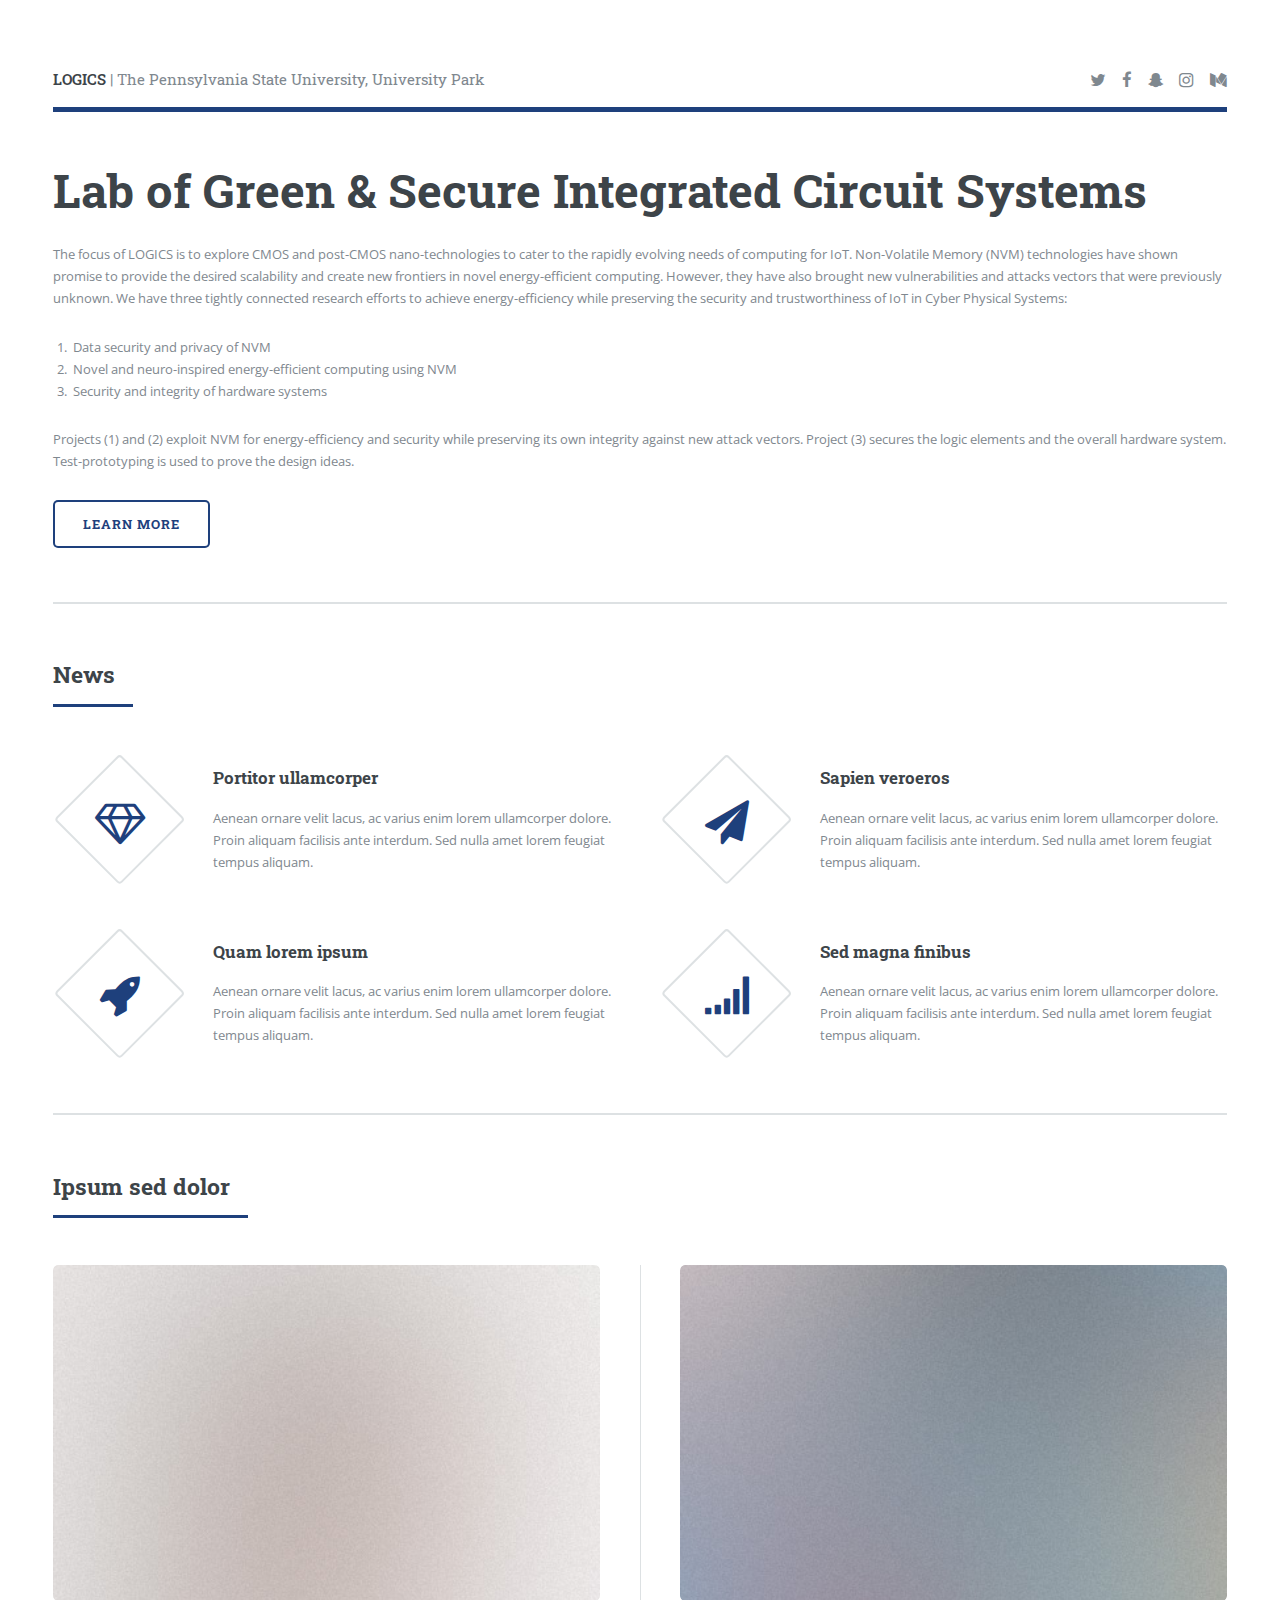
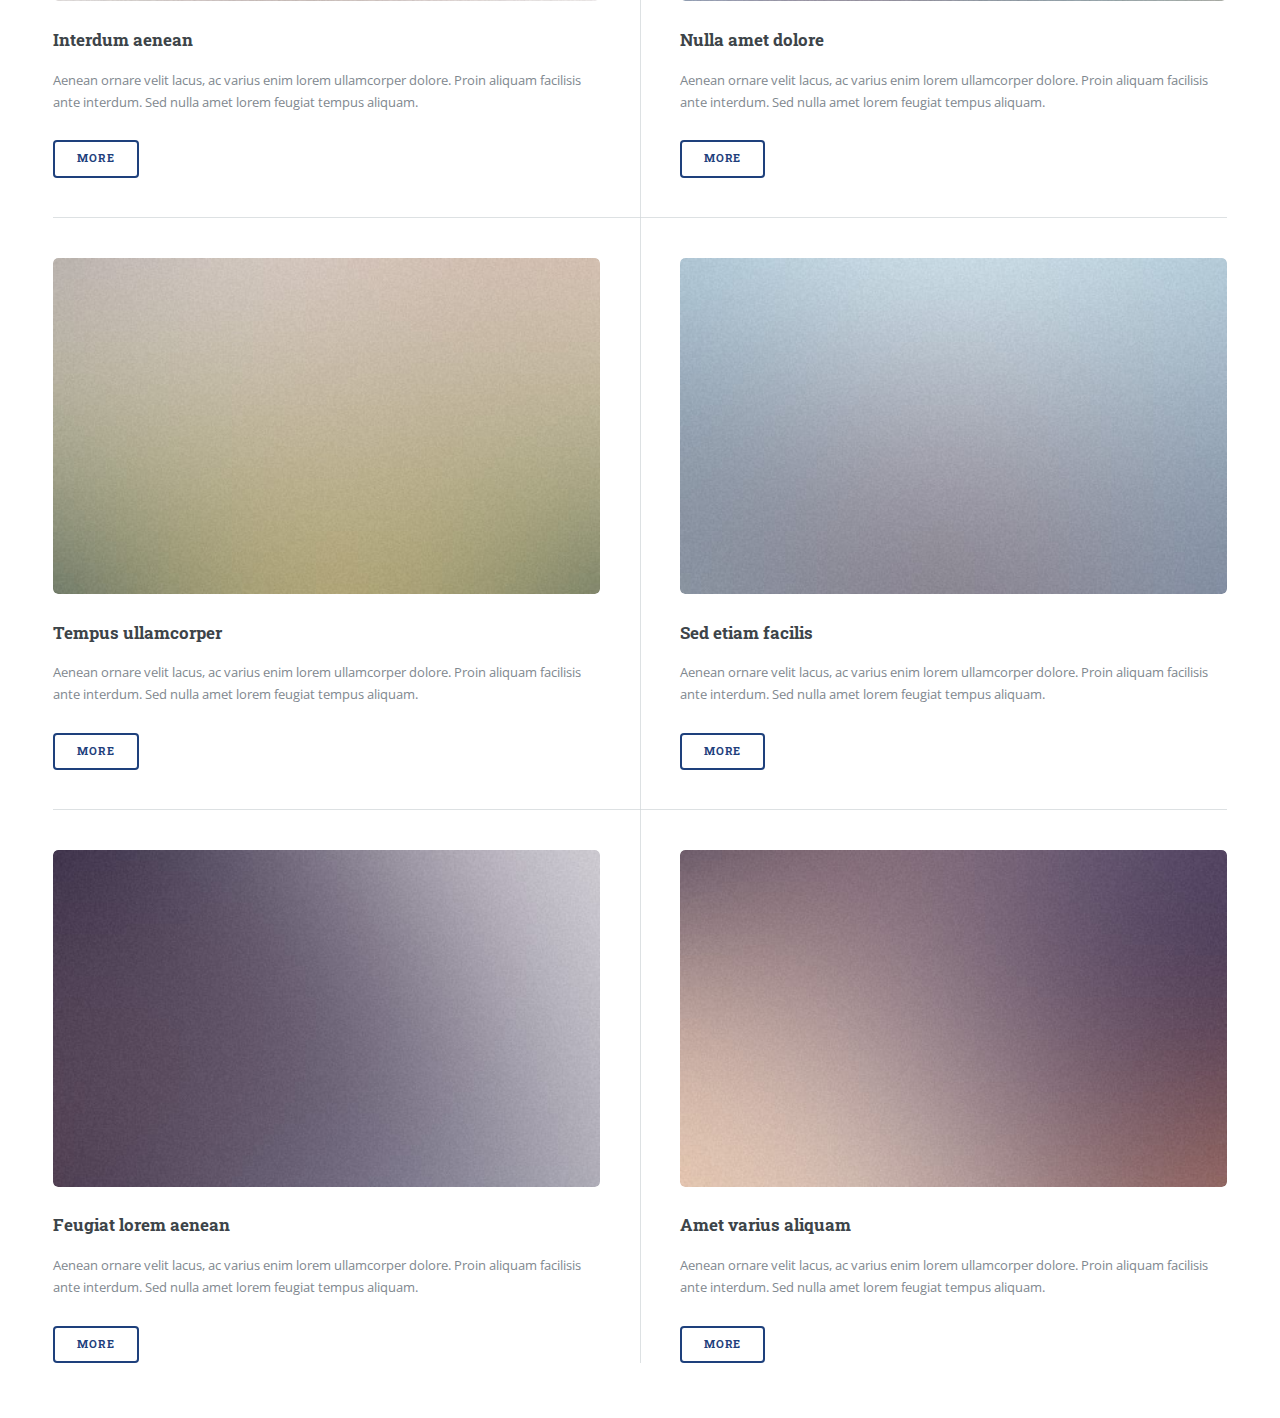
==== gallery.html @ 42d7b4f8 "[Refactor] Migrated sidebar to separate file." ====
<!DOCTYPE HTML>
<!--
	Editorial by HTML5 UP
	html5up.net | @ajlkn
	Free for personal and commercial use under the CCA 3.0 license (html5up.net/license)
-->
<html>

<head>
	<title>LOGICS | Penn State</title>
	<meta charset="utf-8" />
	<meta name="viewport" content="width=device-width, initial-scale=1, user-scalable=no" />
	<!--[if lte IE 8]><script src="assets/js/ie/html5shiv.js"></script><![endif]-->
	<link rel="stylesheet" href="assets/css/main.css" />
	<!--[if lte IE 9]><link rel="stylesheet" href="assets/css/ie9.css" /><![endif]-->
	<!--[if lte IE 8]><link rel="stylesheet" href="assets/css/ie8.css" /><![endif]-->
</head>

<body>

	<!-- Wrapper -->
	<div id="wrapper">

		<!-- Main -->
		<div id="main">
			<div class="inner">

				<!-- Header -->
				<header id="header">
					<a href="index.html" class="logo">
						<strong>LOGICS</strong> | The Pennsylvania State University, University Park</a>
					<ul class="icons">
						<li>
							<a href="#" class="icon fa-twitter">
								<span class="label">Twitter</span>
							</a>
						</li>
						<li>
							<a href="#" class="icon fa-facebook">
								<span class="label">Facebook</span>
							</a>
						</li>
						<li>
							<a href="#" class="icon fa-snapchat-ghost">
								<span class="label">Snapchat</span>
							</a>
						</li>
						<li>
							<a href="#" class="icon fa-instagram">
								<span class="label">Instagram</span>
							</a>
						</li>
						<li>
							<a href="#" class="icon fa-medium">
								<span class="label">Medium</span>
							</a>
						</li>
					</ul>
				</header>

				<!-- Banner -->
				<section id="banner">
					<div class="content">
						<header>
							<h1>Lab of Green &amp; Secure Integrated Circuit Systems</h1>
						</header>
						<p>The focus of LOGICS is to explore CMOS and post-CMOS nano-technologies to cater to the rapidly evolving needs of computing
							for IoT. Non-Volatile Memory (NVM) technologies have shown promise to provide the desired scalability and create new
							frontiers in novel energy-efficient computing. However, they have also brought new vulnerabilities and attacks vectors
							that were previously unknown. We have three tightly connected research efforts to achieve energy-efficiency while
							preserving the security and trustworthiness of IoT in Cyber Physical Systems:
							<ol>
								<li>Data security and privacy of NVM</li>
								<li>Novel and neuro-inspired energy-efficient computing using NVM</li>
								<li>Security and integrity of hardware systems</li>
							</ol>
						</p>
						<p>
							Projects (1) and (2) exploit NVM for energy-efficiency and security while preserving its own integrity against new attack
							vectors. Project (3) secures the logic elements and the overall hardware system. Test-prototyping is used to prove
							the design ideas.
						</p>
						<ul class="actions">
							<li>
								<a href="research.html" class="button big">Learn More</a>
							</li>
						</ul>
					</div>
					<!-- <span class="image object">
						<img src="images/pic10.jpg" alt="" />
					</span> -->
				</section>

				<!-- Section -->
				<section>
					<header class="major">
						<h2>News</h2>
					</header>
					<div class="features">
						<article>
							<span class="icon fa-diamond"></span>
							<div class="content">
								<h3>Portitor ullamcorper</h3>
								<p>Aenean ornare velit lacus, ac varius enim lorem ullamcorper dolore. Proin aliquam facilisis ante interdum. Sed nulla
									amet lorem feugiat tempus aliquam.</p>
							</div>
						</article>
						<article>
							<span class="icon fa-paper-plane"></span>
							<div class="content">
								<h3>Sapien veroeros</h3>
								<p>Aenean ornare velit lacus, ac varius enim lorem ullamcorper dolore. Proin aliquam facilisis ante interdum. Sed nulla
									amet lorem feugiat tempus aliquam.</p>
							</div>
						</article>
						<article>
							<span class="icon fa-rocket"></span>
							<div class="content">
								<h3>Quam lorem ipsum</h3>
								<p>Aenean ornare velit lacus, ac varius enim lorem ullamcorper dolore. Proin aliquam facilisis ante interdum. Sed nulla
									amet lorem feugiat tempus aliquam.</p>
							</div>
						</article>
						<article>
							<span class="icon fa-signal"></span>
							<div class="content">
								<h3>Sed magna finibus</h3>
								<p>Aenean ornare velit lacus, ac varius enim lorem ullamcorper dolore. Proin aliquam facilisis ante interdum. Sed nulla
									amet lorem feugiat tempus aliquam.</p>
							</div>
						</article>
					</div>
				</section>

				<!-- Section -->
				<section>
					<header class="major">
						<h2>Ipsum sed dolor</h2>
					</header>
					<div class="posts">
						<article>
							<a href="#" class="image">
								<img src="images/pic01.jpg" alt="" />
							</a>
							<h3>Interdum aenean</h3>
							<p>Aenean ornare velit lacus, ac varius enim lorem ullamcorper dolore. Proin aliquam facilisis ante interdum. Sed nulla
								amet lorem feugiat tempus aliquam.</p>
							<ul class="actions">
								<li>
									<a href="#" class="button">More</a>
								</li>
							</ul>
						</article>
						<article>
							<a href="#" class="image">
								<img src="images/pic02.jpg" alt="" />
							</a>
							<h3>Nulla amet dolore</h3>
							<p>Aenean ornare velit lacus, ac varius enim lorem ullamcorper dolore. Proin aliquam facilisis ante interdum. Sed nulla
								amet lorem feugiat tempus aliquam.</p>
							<ul class="actions">
								<li>
									<a href="#" class="button">More</a>
								</li>
							</ul>
						</article>
						<article>
							<a href="#" class="image">
								<img src="images/pic03.jpg" alt="" />
							</a>
							<h3>Tempus ullamcorper</h3>
							<p>Aenean ornare velit lacus, ac varius enim lorem ullamcorper dolore. Proin aliquam facilisis ante interdum. Sed nulla
								amet lorem feugiat tempus aliquam.</p>
							<ul class="actions">
								<li>
									<a href="#" class="button">More</a>
								</li>
							</ul>
						</article>
						<article>
							<a href="#" class="image">
								<img src="images/pic04.jpg" alt="" />
							</a>
							<h3>Sed etiam facilis</h3>
							<p>Aenean ornare velit lacus, ac varius enim lorem ullamcorper dolore. Proin aliquam facilisis ante interdum. Sed nulla
								amet lorem feugiat tempus aliquam.</p>
							<ul class="actions">
								<li>
									<a href="#" class="button">More</a>
								</li>
							</ul>
						</article>
						<article>
							<a href="#" class="image">
								<img src="images/pic05.jpg" alt="" />
							</a>
							<h3>Feugiat lorem aenean</h3>
							<p>Aenean ornare velit lacus, ac varius enim lorem ullamcorper dolore. Proin aliquam facilisis ante interdum. Sed nulla
								amet lorem feugiat tempus aliquam.</p>
							<ul class="actions">
								<li>
									<a href="#" class="button">More</a>
								</li>
							</ul>
						</article>
						<article>
							<a href="#" class="image">
								<img src="images/pic06.jpg" alt="" />
							</a>
							<h3>Amet varius aliquam</h3>
							<p>Aenean ornare velit lacus, ac varius enim lorem ullamcorper dolore. Proin aliquam facilisis ante interdum. Sed nulla
								amet lorem feugiat tempus aliquam.</p>
							<ul class="actions">
								<li>
									<a href="#" class="button">More</a>
								</li>
							</ul>
						</article>
					</div>
				</section>

			</div>
		</div>

		<!-- Sidebar -->
		<div id="sidebar"></div>

	</div>

	<!-- Scripts -->
	<script src="assets/js/jquery.min.js"></script>
	<script src="assets/js/skel.min.js"></script>
	<script src="assets/js/util.js"></script>
	<!--[if lte IE 8]><script src="assets/js/ie/respond.min.js"></script><![endif]-->
	<script src="assets/js/main.js"></script>
	<script>
		$("#sidebar").load("sidebar.html");
	</script>

</body>

</html>
---- assets/css/main.css ----
@import url(font-awesome.min.css);
@import url("https://fonts.googleapis.com/css?family=Open+Sans:400,600,400italic,600italic|Roboto+Slab:400,700");

/*
	Editorial by HTML5 UP
	html5up.net | @ajlkn
	Free for personal and commercial use under the CCA 3.0 license (html5up.net/license)
*/

/* Reset */

	html, body, div, span, applet, object, iframe, h1, h2, h3, h4, h5, h6, p, blockquote, pre, a, abbr, acronym, address, big, cite, code, del, dfn, em, img, ins, kbd, q, s, samp, small, strike, strong, sub, sup, tt, var, b, u, i, center, dl, dt, dd, ol, ul, li, fieldset, form, label, legend, table, caption, tbody, tfoot, thead, tr, th, td, article, aside, canvas, details, embed, figure, figcaption, footer, header, hgroup, menu, nav, output, ruby, section, summary, time, mark, audio, video {
		margin: 0;
		padding: 0;
		border: 0;
		font-size: 100%;
		font: inherit;
		vertical-align: baseline;
	}

	article, aside, details, figcaption, figure, footer, header, hgroup, menu, nav, section {
		display: block;
	}

	body {
		line-height: 1;
	}

	ol, ul {
		list-style: none;
	}

	blockquote, q {
		quotes: none;
	}

	blockquote:before, blockquote:after, q:before, q:after {
		content: '';
		content: none;
	}

	table {
		border-collapse: collapse;
		border-spacing: 0;
	}

	body {
		text-size-adjust: none;
		-webkit-text-size-adjust: none;
	}

/* Box Model */

	*, *:before, *:after {
		-moz-box-sizing: border-box;
		-webkit-box-sizing: border-box;
		box-sizing: border-box;
	}

/* Grid */

	.row {
		border-bottom: solid 1px transparent;
		-moz-box-sizing: border-box;
		-webkit-box-sizing: border-box;
		box-sizing: border-box;
	}

	.row > * {
		float: left;
		-moz-box-sizing: border-box;
		-webkit-box-sizing: border-box;
		box-sizing: border-box;
	}

	.row:after, .row:before {
		content: '';
		display: block;
		clear: both;
		height: 0;
	}

	.row.uniform > * > :first-child {
		margin-top: 0;
	}

	.row.uniform > * > :last-child {
		margin-bottom: 0;
	}

	.row.\30 \25 > * {
		padding: 0 0 0 0em;
	}

	.row.\30 \25 {
		margin: 0 0 -1px 0em;
	}

	.row.uniform.\30 \25 > * {
		padding: 0em 0 0 0em;
	}

	.row.uniform.\30 \25 {
		margin: 0em 0 -1px 0em;
	}

	.row > * {
		padding: 0 0 0 1.5em;
	}

	.row {
		margin: 0 0 -1px -1.5em;
	}

	.row.uniform > * {
		padding: 1.5em 0 0 1.5em;
	}

	.row.uniform {
		margin: -1.5em 0 -1px -1.5em;
	}

	.row.\32 00\25 > * {
		padding: 0 0 0 3em;
	}

	.row.\32 00\25 {
		margin: 0 0 -1px -3em;
	}

	.row.uniform.\32 00\25 > * {
		padding: 3em 0 0 3em;
	}

	.row.uniform.\32 00\25 {
		margin: -3em 0 -1px -3em;
	}

	.row.\31 50\25 > * {
		padding: 0 0 0 2.25em;
	}

	.row.\31 50\25 {
		margin: 0 0 -1px -2.25em;
	}

	.row.uniform.\31 50\25 > * {
		padding: 2.25em 0 0 2.25em;
	}

	.row.uniform.\31 50\25 {
		margin: -2.25em 0 -1px -2.25em;
	}

	.row.\35 0\25 > * {
		padding: 0 0 0 0.75em;
	}

	.row.\35 0\25 {
		margin: 0 0 -1px -0.75em;
	}

	.row.uniform.\35 0\25 > * {
		padding: 0.75em 0 0 0.75em;
	}

	.row.uniform.\35 0\25 {
		margin: -0.75em 0 -1px -0.75em;
	}

	.row.\32 5\25 > * {
		padding: 0 0 0 0.375em;
	}

	.row.\32 5\25 {
		margin: 0 0 -1px -0.375em;
	}

	.row.uniform.\32 5\25 > * {
		padding: 0.375em 0 0 0.375em;
	}

	.row.uniform.\32 5\25 {
		margin: -0.375em 0 -1px -0.375em;
	}

	.\31 2u, .\31 2u\24 {
		width: 100%;
		clear: none;
		margin-left: 0;
	}

	.\31 1u, .\31 1u\24 {
		width: 91.6666666667%;
		clear: none;
		margin-left: 0;
	}

	.\31 0u, .\31 0u\24 {
		width: 83.3333333333%;
		clear: none;
		margin-left: 0;
	}

	.\39 u, .\39 u\24 {
		width: 75%;
		clear: none;
		margin-left: 0;
	}

	.\38 u, .\38 u\24 {
		width: 66.6666666667%;
		clear: none;
		margin-left: 0;
	}

	.\37 u, .\37 u\24 {
		width: 58.3333333333%;
		clear: none;
		margin-left: 0;
	}

	.\36 u, .\36 u\24 {
		width: 50%;
		clear: none;
		margin-left: 0;
	}

	.\35 u, .\35 u\24 {
		width: 41.6666666667%;
		clear: none;
		margin-left: 0;
	}

	.\34 u, .\34 u\24 {
		width: 33.3333333333%;
		clear: none;
		margin-left: 0;
	}

	.\33 u, .\33 u\24 {
		width: 25%;
		clear: none;
		margin-left: 0;
	}

	.\32 u, .\32 u\24 {
		width: 16.6666666667%;
		clear: none;
		margin-left: 0;
	}

	.\31 u, .\31 u\24 {
		width: 8.3333333333%;
		clear: none;
		margin-left: 0;
	}

	.\31 2u\24 + *,
	.\31 1u\24 + *,
	.\31 0u\24 + *,
	.\39 u\24 + *,
	.\38 u\24 + *,
	.\37 u\24 + *,
	.\36 u\24 + *,
	.\35 u\24 + *,
	.\34 u\24 + *,
	.\33 u\24 + *,
	.\32 u\24 + *,
	.\31 u\24 + * {
		clear: left;
	}

	.\-11u {
		margin-left: 91.66667%;
	}

	.\-10u {
		margin-left: 83.33333%;
	}

	.\-9u {
		margin-left: 75%;
	}

	.\-8u {
		margin-left: 66.66667%;
	}

	.\-7u {
		margin-left: 58.33333%;
	}

	.\-6u {
		margin-left: 50%;
	}

	.\-5u {
		margin-left: 41.66667%;
	}

	.\-4u {
		margin-left: 33.33333%;
	}

	.\-3u {
		margin-left: 25%;
	}

	.\-2u {
		margin-left: 16.66667%;
	}

	.\-1u {
		margin-left: 8.33333%;
	}

	@media screen and (max-width: 1680px) {

		.row > * {
			padding: 0 0 0 1.5em;
		}

		.row {
			margin: 0 0 -1px -1.5em;
		}

		.row.uniform > * {
			padding: 1.5em 0 0 1.5em;
		}

		.row.uniform {
			margin: -1.5em 0 -1px -1.5em;
		}

		.row.\32 00\25 > * {
			padding: 0 0 0 3em;
		}

		.row.\32 00\25 {
			margin: 0 0 -1px -3em;
		}

		.row.uniform.\32 00\25 > * {
			padding: 3em 0 0 3em;
		}

		.row.uniform.\32 00\25 {
			margin: -3em 0 -1px -3em;
		}

		.row.\31 50\25 > * {
			padding: 0 0 0 2.25em;
		}

		.row.\31 50\25 {
			margin: 0 0 -1px -2.25em;
		}

		.row.uniform.\31 50\25 > * {
			padding: 2.25em 0 0 2.25em;
		}

		.row.uniform.\31 50\25 {
			margin: -2.25em 0 -1px -2.25em;
		}

		.row.\35 0\25 > * {
			padding: 0 0 0 0.75em;
		}

		.row.\35 0\25 {
			margin: 0 0 -1px -0.75em;
		}

		.row.uniform.\35 0\25 > * {
			padding: 0.75em 0 0 0.75em;
		}

		.row.uniform.\35 0\25 {
			margin: -0.75em 0 -1px -0.75em;
		}

		.row.\32 5\25 > * {
			padding: 0 0 0 0.375em;
		}

		.row.\32 5\25 {
			margin: 0 0 -1px -0.375em;
		}

		.row.uniform.\32 5\25 > * {
			padding: 0.375em 0 0 0.375em;
		}

		.row.uniform.\32 5\25 {
			margin: -0.375em 0 -1px -0.375em;
		}

		.\31 2u\28xlarge\29, .\31 2u\24\28xlarge\29 {
			width: 100%;
			clear: none;
			margin-left: 0;
		}

		.\31 1u\28xlarge\29, .\31 1u\24\28xlarge\29 {
			width: 91.6666666667%;
			clear: none;
			margin-left: 0;
		}

		.\31 0u\28xlarge\29, .\31 0u\24\28xlarge\29 {
			width: 83.3333333333%;
			clear: none;
			margin-left: 0;
		}

		.\39 u\28xlarge\29, .\39 u\24\28xlarge\29 {
			width: 75%;
			clear: none;
			margin-left: 0;
		}

		.\38 u\28xlarge\29, .\38 u\24\28xlarge\29 {
			width: 66.6666666667%;
			clear: none;
			margin-left: 0;
		}

		.\37 u\28xlarge\29, .\37 u\24\28xlarge\29 {
			width: 58.3333333333%;
			clear: none;
			margin-left: 0;
		}

		.\36 u\28xlarge\29, .\36 u\24\28xlarge\29 {
			width: 50%;
			clear: none;
			margin-left: 0;
		}

		.\35 u\28xlarge\29, .\35 u\24\28xlarge\29 {
			width: 41.6666666667%;
			clear: none;
			margin-left: 0;
		}

		.\34 u\28xlarge\29, .\34 u\24\28xlarge\29 {
			width: 33.3333333333%;
			clear: none;
			margin-left: 0;
		}

		.\33 u\28xlarge\29, .\33 u\24\28xlarge\29 {
			width: 25%;
			clear: none;
			margin-left: 0;
		}

		.\32 u\28xlarge\29, .\32 u\24\28xlarge\29 {
			width: 16.6666666667%;
			clear: none;
			margin-left: 0;
		}

		.\31 u\28xlarge\29, .\31 u\24\28xlarge\29 {
			width: 8.3333333333%;
			clear: none;
			margin-left: 0;
		}

		.\31 2u\24\28xlarge\29 + *,
		.\31 1u\24\28xlarge\29 + *,
		.\31 0u\24\28xlarge\29 + *,
		.\39 u\24\28xlarge\29 + *,
		.\38 u\24\28xlarge\29 + *,
		.\37 u\24\28xlarge\29 + *,
		.\36 u\24\28xlarge\29 + *,
		.\35 u\24\28xlarge\29 + *,
		.\34 u\24\28xlarge\29 + *,
		.\33 u\24\28xlarge\29 + *,
		.\32 u\24\28xlarge\29 + *,
		.\31 u\24\28xlarge\29 + * {
			clear: left;
		}

		.\-11u\28xlarge\29 {
			margin-left: 91.66667%;
		}

		.\-10u\28xlarge\29 {
			margin-left: 83.33333%;
		}

		.\-9u\28xlarge\29 {
			margin-left: 75%;
		}

		.\-8u\28xlarge\29 {
			margin-left: 66.66667%;
		}

		.\-7u\28xlarge\29 {
			margin-left: 58.33333%;
		}

		.\-6u\28xlarge\29 {
			margin-left: 50%;
		}

		.\-5u\28xlarge\29 {
			margin-left: 41.66667%;
		}

		.\-4u\28xlarge\29 {
			margin-left: 33.33333%;
		}

		.\-3u\28xlarge\29 {
			margin-left: 25%;
		}

		.\-2u\28xlarge\29 {
			margin-left: 16.66667%;
		}

		.\-1u\28xlarge\29 {
			margin-left: 8.33333%;
		}

	}

	@media screen and (max-width: 1280px) {

		.row > * {
			padding: 0 0 0 1.5em;
		}

		.row {
			margin: 0 0 -1px -1.5em;
		}

		.row.uniform > * {
			padding: 1.5em 0 0 1.5em;
		}

		.row.uniform {
			margin: -1.5em 0 -1px -1.5em;
		}

		.row.\32 00\25 > * {
			padding: 0 0 0 3em;
		}

		.row.\32 00\25 {
			margin: 0 0 -1px -3em;
		}

		.row.uniform.\32 00\25 > * {
			padding: 3em 0 0 3em;
		}

		.row.uniform.\32 00\25 {
			margin: -3em 0 -1px -3em;
		}

		.row.\31 50\25 > * {
			padding: 0 0 0 2.25em;
		}

		.row.\31 50\25 {
			margin: 0 0 -1px -2.25em;
		}

		.row.uniform.\31 50\25 > * {
			padding: 2.25em 0 0 2.25em;
		}

		.row.uniform.\31 50\25 {
			margin: -2.25em 0 -1px -2.25em;
		}

		.row.\35 0\25 > * {
			padding: 0 0 0 0.75em;
		}

		.row.\35 0\25 {
			margin: 0 0 -1px -0.75em;
		}

		.row.uniform.\35 0\25 > * {
			padding: 0.75em 0 0 0.75em;
		}

		.row.uniform.\35 0\25 {
			margin: -0.75em 0 -1px -0.75em;
		}

		.row.\32 5\25 > * {
			padding: 0 0 0 0.375em;
		}

		.row.\32 5\25 {
			margin: 0 0 -1px -0.375em;
		}

		.row.uniform.\32 5\25 > * {
			padding: 0.375em 0 0 0.375em;
		}

		.row.uniform.\32 5\25 {
			margin: -0.375em 0 -1px -0.375em;
		}

		.\31 2u\28large\29, .\31 2u\24\28large\29 {
			width: 100%;
			clear: none;
			margin-left: 0;
		}

		.\31 1u\28large\29, .\31 1u\24\28large\29 {
			width: 91.6666666667%;
			clear: none;
			margin-left: 0;
		}

		.\31 0u\28large\29, .\31 0u\24\28large\29 {
			width: 83.3333333333%;
			clear: none;
			margin-left: 0;
		}

		.\39 u\28large\29, .\39 u\24\28large\29 {
			width: 75%;
			clear: none;
			margin-left: 0;
		}

		.\38 u\28large\29, .\38 u\24\28large\29 {
			width: 66.6666666667%;
			clear: none;
			margin-left: 0;
		}

		.\37 u\28large\29, .\37 u\24\28large\29 {
			width: 58.3333333333%;
			clear: none;
			margin-left: 0;
		}

		.\36 u\28large\29, .\36 u\24\28large\29 {
			width: 50%;
			clear: none;
			margin-left: 0;
		}

		.\35 u\28large\29, .\35 u\24\28large\29 {
			width: 41.6666666667%;
			clear: none;
			margin-left: 0;
		}

		.\34 u\28large\29, .\34 u\24\28large\29 {
			width: 33.3333333333%;
			clear: none;
			margin-left: 0;
		}

		.\33 u\28large\29, .\33 u\24\28large\29 {
			width: 25%;
			clear: none;
			margin-left: 0;
		}

		.\32 u\28large\29, .\32 u\24\28large\29 {
			width: 16.6666666667%;
			clear: none;
			margin-left: 0;
		}

		.\31 u\28large\29, .\31 u\24\28large\29 {
			width: 8.3333333333%;
			clear: none;
			margin-left: 0;
		}

		.\31 2u\24\28large\29 + *,
		.\31 1u\24\28large\29 + *,
		.\31 0u\24\28large\29 + *,
		.\39 u\24\28large\29 + *,
		.\38 u\24\28large\29 + *,
		.\37 u\24\28large\29 + *,
		.\36 u\24\28large\29 + *,
		.\35 u\24\28large\29 + *,
		.\34 u\24\28large\29 + *,
		.\33 u\24\28large\29 + *,
		.\32 u\24\28large\29 + *,
		.\31 u\24\28large\29 + * {
			clear: left;
		}

		.\-11u\28large\29 {
			margin-left: 91.66667%;
		}

		.\-10u\28large\29 {
			margin-left: 83.33333%;
		}

		.\-9u\28large\29 {
			margin-left: 75%;
		}

		.\-8u\28large\29 {
			margin-left: 66.66667%;
		}

		.\-7u\28large\29 {
			margin-left: 58.33333%;
		}

		.\-6u\28large\29 {
			margin-left: 50%;
		}

		.\-5u\28large\29 {
			margin-left: 41.66667%;
		}

		.\-4u\28large\29 {
			margin-left: 33.33333%;
		}

		.\-3u\28large\29 {
			margin-left: 25%;
		}

		.\-2u\28large\29 {
			margin-left: 16.66667%;
		}

		.\-1u\28large\29 {
			margin-left: 8.33333%;
		}

	}

	@media screen and (max-width: 980px) {

		.row > * {
			padding: 0 0 0 1.5em;
		}

		.row {
			margin: 0 0 -1px -1.5em;
		}

		.row.uniform > * {
			padding: 1.5em 0 0 1.5em;
		}

		.row.uniform {
			margin: -1.5em 0 -1px -1.5em;
		}

		.row.\32 00\25 > * {
			padding: 0 0 0 3em;
		}

		.row.\32 00\25 {
			margin: 0 0 -1px -3em;
		}

		.row.uniform.\32 00\25 > * {
			padding: 3em 0 0 3em;
		}

		.row.uniform.\32 00\25 {
			margin: -3em 0 -1px -3em;
		}

		.row.\31 50\25 > * {
			padding: 0 0 0 2.25em;
		}

		.row.\31 50\25 {
			margin: 0 0 -1px -2.25em;
		}

		.row.uniform.\31 50\25 > * {
			padding: 2.25em 0 0 2.25em;
		}

		.row.uniform.\31 50\25 {
			margin: -2.25em 0 -1px -2.25em;
		}

		.row.\35 0\25 > * {
			padding: 0 0 0 0.75em;
		}

		.row.\35 0\25 {
			margin: 0 0 -1px -0.75em;
		}

		.row.uniform.\35 0\25 > * {
			padding: 0.75em 0 0 0.75em;
		}

		.row.uniform.\35 0\25 {
			margin: -0.75em 0 -1px -0.75em;
		}

		.row.\32 5\25 > * {
			padding: 0 0 0 0.375em;
		}

		.row.\32 5\25 {
			margin: 0 0 -1px -0.375em;
		}

		.row.uniform.\32 5\25 > * {
			padding: 0.375em 0 0 0.375em;
		}

		.row.uniform.\32 5\25 {
			margin: -0.375em 0 -1px -0.375em;
		}

		.\31 2u\28medium\29, .\31 2u\24\28medium\29 {
			width: 100%;
			clear: none;
			margin-left: 0;
		}

		.\31 1u\28medium\29, .\31 1u\24\28medium\29 {
			width: 91.6666666667%;
			clear: none;
			margin-left: 0;
		}

		.\31 0u\28medium\29, .\31 0u\24\28medium\29 {
			width: 83.3333333333%;
			clear: none;
			margin-left: 0;
		}

		.\39 u\28medium\29, .\39 u\24\28medium\29 {
			width: 75%;
			clear: none;
			margin-left: 0;
		}

		.\38 u\28medium\29, .\38 u\24\28medium\29 {
			width: 66.6666666667%;
			clear: none;
			margin-left: 0;
		}

		.\37 u\28medium\29, .\37 u\24\28medium\29 {
			width: 58.3333333333%;
			clear: none;
			margin-left: 0;
		}

		.\36 u\28medium\29, .\36 u\24\28medium\29 {
			width: 50%;
			clear: none;
			margin-left: 0;
		}

		.\35 u\28medium\29, .\35 u\24\28medium\29 {
			width: 41.6666666667%;
			clear: none;
			margin-left: 0;
		}

		.\34 u\28medium\29, .\34 u\24\28medium\29 {
			width: 33.3333333333%;
			clear: none;
			margin-left: 0;
		}

		.\33 u\28medium\29, .\33 u\24\28medium\29 {
			width: 25%;
			clear: none;
			margin-left: 0;
		}

		.\32 u\28medium\29, .\32 u\24\28medium\29 {
			width: 16.6666666667%;
			clear: none;
			margin-left: 0;
		}

		.\31 u\28medium\29, .\31 u\24\28medium\29 {
			width: 8.3333333333%;
			clear: none;
			margin-left: 0;
		}

		.\31 2u\24\28medium\29 + *,
		.\31 1u\24\28medium\29 + *,
		.\31 0u\24\28medium\29 + *,
		.\39 u\24\28medium\29 + *,
		.\38 u\24\28medium\29 + *,
		.\37 u\24\28medium\29 + *,
		.\36 u\24\28medium\29 + *,
		.\35 u\24\28medium\29 + *,
		.\34 u\24\28medium\29 + *,
		.\33 u\24\28medium\29 + *,
		.\32 u\24\28medium\29 + *,
		.\31 u\24\28medium\29 + * {
			clear: left;
		}

		.\-11u\28medium\29 {
			margin-left: 91.66667%;
		}

		.\-10u\28medium\29 {
			margin-left: 83.33333%;
		}

		.\-9u\28medium\29 {
			margin-left: 75%;
		}

		.\-8u\28medium\29 {
			margin-left: 66.66667%;
		}

		.\-7u\28medium\29 {
			margin-left: 58.33333%;
		}

		.\-6u\28medium\29 {
			margin-left: 50%;
		}

		.\-5u\28medium\29 {
			margin-left: 41.66667%;
		}

		.\-4u\28medium\29 {
			margin-left: 33.33333%;
		}

		.\-3u\28medium\29 {
			margin-left: 25%;
		}

		.\-2u\28medium\29 {
			margin-left: 16.66667%;
		}

		.\-1u\28medium\29 {
			margin-left: 8.33333%;
		}

	}

	@media screen and (max-width: 736px) {

		.row > * {
			padding: 0 0 0 1.5em;
		}

		.row {
			margin: 0 0 -1px -1.5em;
		}

		.row.uniform > * {
			padding: 1.5em 0 0 1.5em;
		}

		.row.uniform {
			margin: -1.5em 0 -1px -1.5em;
		}

		.row.\32 00\25 > * {
			padding: 0 0 0 3em;
		}

		.row.\32 00\25 {
			margin: 0 0 -1px -3em;
		}

		.row.uniform.\32 00\25 > * {
			padding: 3em 0 0 3em;
		}

		.row.uniform.\32 00\25 {
			margin: -3em 0 -1px -3em;
		}

		.row.\31 50\25 > * {
			padding: 0 0 0 2.25em;
		}

		.row.\31 50\25 {
			margin: 0 0 -1px -2.25em;
		}

		.row.uniform.\31 50\25 > * {
			padding: 2.25em 0 0 2.25em;
		}

		.row.uniform.\31 50\25 {
			margin: -2.25em 0 -1px -2.25em;
		}

		.row.\35 0\25 > * {
			padding: 0 0 0 0.75em;
		}

		.row.\35 0\25 {
			margin: 0 0 -1px -0.75em;
		}

		.row.uniform.\35 0\25 > * {
			padding: 0.75em 0 0 0.75em;
		}

		.row.uniform.\35 0\25 {
			margin: -0.75em 0 -1px -0.75em;
		}

		.row.\32 5\25 > * {
			padding: 0 0 0 0.375em;
		}

		.row.\32 5\25 {
			margin: 0 0 -1px -0.375em;
		}

		.row.uniform.\32 5\25 > * {
			padding: 0.375em 0 0 0.375em;
		}

		.row.uniform.\32 5\25 {
			margin: -0.375em 0 -1px -0.375em;
		}

		.\31 2u\28small\29, .\31 2u\24\28small\29 {
			width: 100%;
			clear: none;
			margin-left: 0;
		}

		.\31 1u\28small\29, .\31 1u\24\28small\29 {
			width: 91.6666666667%;
			clear: none;
			margin-left: 0;
		}

		.\31 0u\28small\29, .\31 0u\24\28small\29 {
			width: 83.3333333333%;
			clear: none;
			margin-left: 0;
		}

		.\39 u\28small\29, .\39 u\24\28small\29 {
			width: 75%;
			clear: none;
			margin-left: 0;
		}

		.\38 u\28small\29, .\38 u\24\28small\29 {
			width: 66.6666666667%;
			clear: none;
			margin-left: 0;
		}

		.\37 u\28small\29, .\37 u\24\28small\29 {
			width: 58.3333333333%;
			clear: none;
			margin-left: 0;
		}

		.\36 u\28small\29, .\36 u\24\28small\29 {
			width: 50%;
			clear: none;
			margin-left: 0;
		}

		.\35 u\28small\29, .\35 u\24\28small\29 {
			width: 41.6666666667%;
			clear: none;
			margin-left: 0;
		}

		.\34 u\28small\29, .\34 u\24\28small\29 {
			width: 33.3333333333%;
			clear: none;
			margin-left: 0;
		}

		.\33 u\28small\29, .\33 u\24\28small\29 {
			width: 25%;
			clear: none;
			margin-left: 0;
		}

		.\32 u\28small\29, .\32 u\24\28small\29 {
			width: 16.6666666667%;
			clear: none;
			margin-left: 0;
		}

		.\31 u\28small\29, .\31 u\24\28small\29 {
			width: 8.3333333333%;
			clear: none;
			margin-left: 0;
		}

		.\31 2u\24\28small\29 + *,
		.\31 1u\24\28small\29 + *,
		.\31 0u\24\28small\29 + *,
		.\39 u\24\28small\29 + *,
		.\38 u\24\28small\29 + *,
		.\37 u\24\28small\29 + *,
		.\36 u\24\28small\29 + *,
		.\35 u\24\28small\29 + *,
		.\34 u\24\28small\29 + *,
		.\33 u\24\28small\29 + *,
		.\32 u\24\28small\29 + *,
		.\31 u\24\28small\29 + * {
			clear: left;
		}

		.\-11u\28small\29 {
			margin-left: 91.66667%;
		}

		.\-10u\28small\29 {
			margin-left: 83.33333%;
		}

		.\-9u\28small\29 {
			margin-left: 75%;
		}

		.\-8u\28small\29 {
			margin-left: 66.66667%;
		}

		.\-7u\28small\29 {
			margin-left: 58.33333%;
		}

		.\-6u\28small\29 {
			margin-left: 50%;
		}

		.\-5u\28small\29 {
			margin-left: 41.66667%;
		}

		.\-4u\28small\29 {
			margin-left: 33.33333%;
		}

		.\-3u\28small\29 {
			margin-left: 25%;
		}

		.\-2u\28small\29 {
			margin-left: 16.66667%;
		}

		.\-1u\28small\29 {
			margin-left: 8.33333%;
		}

	}

	@media screen and (max-width: 480px) {

		.row > * {
			padding: 0 0 0 1.5em;
		}

		.row {
			margin: 0 0 -1px -1.5em;
		}

		.row.uniform > * {
			padding: 1.5em 0 0 1.5em;
		}

		.row.uniform {
			margin: -1.5em 0 -1px -1.5em;
		}

		.row.\32 00\25 > * {
			padding: 0 0 0 3em;
		}

		.row.\32 00\25 {
			margin: 0 0 -1px -3em;
		}

		.row.uniform.\32 00\25 > * {
			padding: 3em 0 0 3em;
		}

		.row.uniform.\32 00\25 {
			margin: -3em 0 -1px -3em;
		}

		.row.\31 50\25 > * {
			padding: 0 0 0 2.25em;
		}

		.row.\31 50\25 {
			margin: 0 0 -1px -2.25em;
		}

		.row.uniform.\31 50\25 > * {
			padding: 2.25em 0 0 2.25em;
		}

		.row.uniform.\31 50\25 {
			margin: -2.25em 0 -1px -2.25em;
		}

		.row.\35 0\25 > * {
			padding: 0 0 0 0.75em;
		}

		.row.\35 0\25 {
			margin: 0 0 -1px -0.75em;
		}

		.row.uniform.\35 0\25 > * {
			padding: 0.75em 0 0 0.75em;
		}

		.row.uniform.\35 0\25 {
			margin: -0.75em 0 -1px -0.75em;
		}

		.row.\32 5\25 > * {
			padding: 0 0 0 0.375em;
		}

		.row.\32 5\25 {
			margin: 0 0 -1px -0.375em;
		}

		.row.uniform.\32 5\25 > * {
			padding: 0.375em 0 0 0.375em;
		}

		.row.uniform.\32 5\25 {
			margin: -0.375em 0 -1px -0.375em;
		}

		.\31 2u\28xsmall\29, .\31 2u\24\28xsmall\29 {
			width: 100%;
			clear: none;
			margin-left: 0;
		}

		.\31 1u\28xsmall\29, .\31 1u\24\28xsmall\29 {
			width: 91.6666666667%;
			clear: none;
			margin-left: 0;
		}

		.\31 0u\28xsmall\29, .\31 0u\24\28xsmall\29 {
			width: 83.3333333333%;
			clear: none;
			margin-left: 0;
		}

		.\39 u\28xsmall\29, .\39 u\24\28xsmall\29 {
			width: 75%;
			clear: none;
			margin-left: 0;
		}

		.\38 u\28xsmall\29, .\38 u\24\28xsmall\29 {
			width: 66.6666666667%;
			clear: none;
			margin-left: 0;
		}

		.\37 u\28xsmall\29, .\37 u\24\28xsmall\29 {
			width: 58.3333333333%;
			clear: none;
			margin-left: 0;
		}

		.\36 u\28xsmall\29, .\36 u\24\28xsmall\29 {
			width: 50%;
			clear: none;
			margin-left: 0;
		}

		.\35 u\28xsmall\29, .\35 u\24\28xsmall\29 {
			width: 41.6666666667%;
			clear: none;
			margin-left: 0;
		}

		.\34 u\28xsmall\29, .\34 u\24\28xsmall\29 {
			width: 33.3333333333%;
			clear: none;
			margin-left: 0;
		}

		.\33 u\28xsmall\29, .\33 u\24\28xsmall\29 {
			width: 25%;
			clear: none;
			margin-left: 0;
		}

		.\32 u\28xsmall\29, .\32 u\24\28xsmall\29 {
			width: 16.6666666667%;
			clear: none;
			margin-left: 0;
		}

		.\31 u\28xsmall\29, .\31 u\24\28xsmall\29 {
			width: 8.3333333333%;
			clear: none;
			margin-left: 0;
		}

		.\31 2u\24\28xsmall\29 + *,
		.\31 1u\24\28xsmall\29 + *,
		.\31 0u\24\28xsmall\29 + *,
		.\39 u\24\28xsmall\29 + *,
		.\38 u\24\28xsmall\29 + *,
		.\37 u\24\28xsmall\29 + *,
		.\36 u\24\28xsmall\29 + *,
		.\35 u\24\28xsmall\29 + *,
		.\34 u\24\28xsmall\29 + *,
		.\33 u\24\28xsmall\29 + *,
		.\32 u\24\28xsmall\29 + *,
		.\31 u\24\28xsmall\29 + * {
			clear: left;
		}

		.\-11u\28xsmall\29 {
			margin-left: 91.66667%;
		}

		.\-10u\28xsmall\29 {
			margin-left: 83.33333%;
		}

		.\-9u\28xsmall\29 {
			margin-left: 75%;
		}

		.\-8u\28xsmall\29 {
			margin-left: 66.66667%;
		}

		.\-7u\28xsmall\29 {
			margin-left: 58.33333%;
		}

		.\-6u\28xsmall\29 {
			margin-left: 50%;
		}

		.\-5u\28xsmall\29 {
			margin-left: 41.66667%;
		}

		.\-4u\28xsmall\29 {
			margin-left: 33.33333%;
		}

		.\-3u\28xsmall\29 {
			margin-left: 25%;
		}

		.\-2u\28xsmall\29 {
			margin-left: 16.66667%;
		}

		.\-1u\28xsmall\29 {
			margin-left: 8.33333%;
		}

	}

	@media screen and (max-width: 360px) {

		.row > * {
			padding: 0 0 0 1.5em;
		}

		.row {
			margin: 0 0 -1px -1.5em;
		}

		.row.uniform > * {
			padding: 1.5em 0 0 1.5em;
		}

		.row.uniform {
			margin: -1.5em 0 -1px -1.5em;
		}

		.row.\32 00\25 > * {
			padding: 0 0 0 3em;
		}

		.row.\32 00\25 {
			margin: 0 0 -1px -3em;
		}

		.row.uniform.\32 00\25 > * {
			padding: 3em 0 0 3em;
		}

		.row.uniform.\32 00\25 {
			margin: -3em 0 -1px -3em;
		}

		.row.\31 50\25 > * {
			padding: 0 0 0 2.25em;
		}

		.row.\31 50\25 {
			margin: 0 0 -1px -2.25em;
		}

		.row.uniform.\31 50\25 > * {
			padding: 2.25em 0 0 2.25em;
		}

		.row.uniform.\31 50\25 {
			margin: -2.25em 0 -1px -2.25em;
		}

		.row.\35 0\25 > * {
			padding: 0 0 0 0.75em;
		}

		.row.\35 0\25 {
			margin: 0 0 -1px -0.75em;
		}

		.row.uniform.\35 0\25 > * {
			padding: 0.75em 0 0 0.75em;
		}

		.row.uniform.\35 0\25 {
			margin: -0.75em 0 -1px -0.75em;
		}

		.row.\32 5\25 > * {
			padding: 0 0 0 0.375em;
		}

		.row.\32 5\25 {
			margin: 0 0 -1px -0.375em;
		}

		.row.uniform.\32 5\25 > * {
			padding: 0.375em 0 0 0.375em;
		}

		.row.uniform.\32 5\25 {
			margin: -0.375em 0 -1px -0.375em;
		}

		.\31 2u\28xxsmall\29, .\31 2u\24\28xxsmall\29 {
			width: 100%;
			clear: none;
			margin-left: 0;
		}

		.\31 1u\28xxsmall\29, .\31 1u\24\28xxsmall\29 {
			width: 91.6666666667%;
			clear: none;
			margin-left: 0;
		}

		.\31 0u\28xxsmall\29, .\31 0u\24\28xxsmall\29 {
			width: 83.3333333333%;
			clear: none;
			margin-left: 0;
		}

		.\39 u\28xxsmall\29, .\39 u\24\28xxsmall\29 {
			width: 75%;
			clear: none;
			margin-left: 0;
		}

		.\38 u\28xxsmall\29, .\38 u\24\28xxsmall\29 {
			width: 66.6666666667%;
			clear: none;
			margin-left: 0;
		}

		.\37 u\28xxsmall\29, .\37 u\24\28xxsmall\29 {
			width: 58.3333333333%;
			clear: none;
			margin-left: 0;
		}

		.\36 u\28xxsmall\29, .\36 u\24\28xxsmall\29 {
			width: 50%;
			clear: none;
			margin-left: 0;
		}

		.\35 u\28xxsmall\29, .\35 u\24\28xxsmall\29 {
			width: 41.6666666667%;
			clear: none;
			margin-left: 0;
		}

		.\34 u\28xxsmall\29, .\34 u\24\28xxsmall\29 {
			width: 33.3333333333%;
			clear: none;
			margin-left: 0;
		}

		.\33 u\28xxsmall\29, .\33 u\24\28xxsmall\29 {
			width: 25%;
			clear: none;
			margin-left: 0;
		}

		.\32 u\28xxsmall\29, .\32 u\24\28xxsmall\29 {
			width: 16.6666666667%;
			clear: none;
			margin-left: 0;
		}

		.\31 u\28xxsmall\29, .\31 u\24\28xxsmall\29 {
			width: 8.3333333333%;
			clear: none;
			margin-left: 0;
		}

		.\31 2u\24\28xxsmall\29 + *,
		.\31 1u\24\28xxsmall\29 + *,
		.\31 0u\24\28xxsmall\29 + *,
		.\39 u\24\28xxsmall\29 + *,
		.\38 u\24\28xxsmall\29 + *,
		.\37 u\24\28xxsmall\29 + *,
		.\36 u\24\28xxsmall\29 + *,
		.\35 u\24\28xxsmall\29 + *,
		.\34 u\24\28xxsmall\29 + *,
		.\33 u\24\28xxsmall\29 + *,
		.\32 u\24\28xxsmall\29 + *,
		.\31 u\24\28xxsmall\29 + * {
			clear: left;
		}

		.\-11u\28xxsmall\29 {
			margin-left: 91.66667%;
		}

		.\-10u\28xxsmall\29 {
			margin-left: 83.33333%;
		}

		.\-9u\28xxsmall\29 {
			margin-left: 75%;
		}

		.\-8u\28xxsmall\29 {
			margin-left: 66.66667%;
		}

		.\-7u\28xxsmall\29 {
			margin-left: 58.33333%;
		}

		.\-6u\28xxsmall\29 {
			margin-left: 50%;
		}

		.\-5u\28xxsmall\29 {
			margin-left: 41.66667%;
		}

		.\-4u\28xxsmall\29 {
			margin-left: 33.33333%;
		}

		.\-3u\28xxsmall\29 {
			margin-left: 25%;
		}

		.\-2u\28xxsmall\29 {
			margin-left: 16.66667%;
		}

		.\-1u\28xxsmall\29 {
			margin-left: 8.33333%;
		}

	}

	@media screen and (min-width: 1681px) {

		.row > * {
			padding: 0 0 0 1.5em;
		}

		.row {
			margin: 0 0 -1px -1.5em;
		}

		.row.uniform > * {
			padding: 1.5em 0 0 1.5em;
		}

		.row.uniform {
			margin: -1.5em 0 -1px -1.5em;
		}

		.row.\32 00\25 > * {
			padding: 0 0 0 3em;
		}

		.row.\32 00\25 {
			margin: 0 0 -1px -3em;
		}

		.row.uniform.\32 00\25 > * {
			padding: 3em 0 0 3em;
		}

		.row.uniform.\32 00\25 {
			margin: -3em 0 -1px -3em;
		}

		.row.\31 50\25 > * {
			padding: 0 0 0 2.25em;
		}

		.row.\31 50\25 {
			margin: 0 0 -1px -2.25em;
		}

		.row.uniform.\31 50\25 > * {
			padding: 2.25em 0 0 2.25em;
		}

		.row.uniform.\31 50\25 {
			margin: -2.25em 0 -1px -2.25em;
		}

		.row.\35 0\25 > * {
			padding: 0 0 0 0.75em;
		}

		.row.\35 0\25 {
			margin: 0 0 -1px -0.75em;
		}

		.row.uniform.\35 0\25 > * {
			padding: 0.75em 0 0 0.75em;
		}

		.row.uniform.\35 0\25 {
			margin: -0.75em 0 -1px -0.75em;
		}

		.row.\32 5\25 > * {
			padding: 0 0 0 0.375em;
		}

		.row.\32 5\25 {
			margin: 0 0 -1px -0.375em;
		}

		.row.uniform.\32 5\25 > * {
			padding: 0.375em 0 0 0.375em;
		}

		.row.uniform.\32 5\25 {
			margin: -0.375em 0 -1px -0.375em;
		}

		.\31 2u\28xlarge-to-max\29, .\31 2u\24\28xlarge-to-max\29 {
			width: 100%;
			clear: none;
			margin-left: 0;
		}

		.\31 1u\28xlarge-to-max\29, .\31 1u\24\28xlarge-to-max\29 {
			width: 91.6666666667%;
			clear: none;
			margin-left: 0;
		}

		.\31 0u\28xlarge-to-max\29, .\31 0u\24\28xlarge-to-max\29 {
			width: 83.3333333333%;
			clear: none;
			margin-left: 0;
		}

		.\39 u\28xlarge-to-max\29, .\39 u\24\28xlarge-to-max\29 {
			width: 75%;
			clear: none;
			margin-left: 0;
		}

		.\38 u\28xlarge-to-max\29, .\38 u\24\28xlarge-to-max\29 {
			width: 66.6666666667%;
			clear: none;
			margin-left: 0;
		}

		.\37 u\28xlarge-to-max\29, .\37 u\24\28xlarge-to-max\29 {
			width: 58.3333333333%;
			clear: none;
			margin-left: 0;
		}

		.\36 u\28xlarge-to-max\29, .\36 u\24\28xlarge-to-max\29 {
			width: 50%;
			clear: none;
			margin-left: 0;
		}

		.\35 u\28xlarge-to-max\29, .\35 u\24\28xlarge-to-max\29 {
			width: 41.6666666667%;
			clear: none;
			margin-left: 0;
		}

		.\34 u\28xlarge-to-max\29, .\34 u\24\28xlarge-to-max\29 {
			width: 33.3333333333%;
			clear: none;
			margin-left: 0;
		}

		.\33 u\28xlarge-to-max\29, .\33 u\24\28xlarge-to-max\29 {
			width: 25%;
			clear: none;
			margin-left: 0;
		}

		.\32 u\28xlarge-to-max\29, .\32 u\24\28xlarge-to-max\29 {
			width: 16.6666666667%;
			clear: none;
			margin-left: 0;
		}

		.\31 u\28xlarge-to-max\29, .\31 u\24\28xlarge-to-max\29 {
			width: 8.3333333333%;
			clear: none;
			margin-left: 0;
		}

		.\31 2u\24\28xlarge-to-max\29 + *,
		.\31 1u\24\28xlarge-to-max\29 + *,
		.\31 0u\24\28xlarge-to-max\29 + *,
		.\39 u\24\28xlarge-to-max\29 + *,
		.\38 u\24\28xlarge-to-max\29 + *,
		.\37 u\24\28xlarge-to-max\29 + *,
		.\36 u\24\28xlarge-to-max\29 + *,
		.\35 u\24\28xlarge-to-max\29 + *,
		.\34 u\24\28xlarge-to-max\29 + *,
		.\33 u\24\28xlarge-to-max\29 + *,
		.\32 u\24\28xlarge-to-max\29 + *,
		.\31 u\24\28xlarge-to-max\29 + * {
			clear: left;
		}

		.\-11u\28xlarge-to-max\29 {
			margin-left: 91.66667%;
		}

		.\-10u\28xlarge-to-max\29 {
			margin-left: 83.33333%;
		}

		.\-9u\28xlarge-to-max\29 {
			margin-left: 75%;
		}

		.\-8u\28xlarge-to-max\29 {
			margin-left: 66.66667%;
		}

		.\-7u\28xlarge-to-max\29 {
			margin-left: 58.33333%;
		}

		.\-6u\28xlarge-to-max\29 {
			margin-left: 50%;
		}

		.\-5u\28xlarge-to-max\29 {
			margin-left: 41.66667%;
		}

		.\-4u\28xlarge-to-max\29 {
			margin-left: 33.33333%;
		}

		.\-3u\28xlarge-to-max\29 {
			margin-left: 25%;
		}

		.\-2u\28xlarge-to-max\29 {
			margin-left: 16.66667%;
		}

		.\-1u\28xlarge-to-max\29 {
			margin-left: 8.33333%;
		}

	}

	@media screen and (min-width: 481px) and (max-width: 1680px) {

		.row > * {
			padding: 0 0 0 1.5em;
		}

		.row {
			margin: 0 0 -1px -1.5em;
		}

		.row.uniform > * {
			padding: 1.5em 0 0 1.5em;
		}

		.row.uniform {
			margin: -1.5em 0 -1px -1.5em;
		}

		.row.\32 00\25 > * {
			padding: 0 0 0 3em;
		}

		.row.\32 00\25 {
			margin: 0 0 -1px -3em;
		}

		.row.uniform.\32 00\25 > * {
			padding: 3em 0 0 3em;
		}

		.row.uniform.\32 00\25 {
			margin: -3em 0 -1px -3em;
		}

		.row.\31 50\25 > * {
			padding: 0 0 0 2.25em;
		}

		.row.\31 50\25 {
			margin: 0 0 -1px -2.25em;
		}

		.row.uniform.\31 50\25 > * {
			padding: 2.25em 0 0 2.25em;
		}

		.row.uniform.\31 50\25 {
			margin: -2.25em 0 -1px -2.25em;
		}

		.row.\35 0\25 > * {
			padding: 0 0 0 0.75em;
		}

		.row.\35 0\25 {
			margin: 0 0 -1px -0.75em;
		}

		.row.uniform.\35 0\25 > * {
			padding: 0.75em 0 0 0.75em;
		}

		.row.uniform.\35 0\25 {
			margin: -0.75em 0 -1px -0.75em;
		}

		.row.\32 5\25 > * {
			padding: 0 0 0 0.375em;
		}

		.row.\32 5\25 {
			margin: 0 0 -1px -0.375em;
		}

		.row.uniform.\32 5\25 > * {
			padding: 0.375em 0 0 0.375em;
		}

		.row.uniform.\32 5\25 {
			margin: -0.375em 0 -1px -0.375em;
		}

		.\31 2u\28small-to-xlarge\29, .\31 2u\24\28small-to-xlarge\29 {
			width: 100%;
			clear: none;
			margin-left: 0;
		}

		.\31 1u\28small-to-xlarge\29, .\31 1u\24\28small-to-xlarge\29 {
			width: 91.6666666667%;
			clear: none;
			margin-left: 0;
		}

		.\31 0u\28small-to-xlarge\29, .\31 0u\24\28small-to-xlarge\29 {
			width: 83.3333333333%;
			clear: none;
			margin-left: 0;
		}

		.\39 u\28small-to-xlarge\29, .\39 u\24\28small-to-xlarge\29 {
			width: 75%;
			clear: none;
			margin-left: 0;
		}

		.\38 u\28small-to-xlarge\29, .\38 u\24\28small-to-xlarge\29 {
			width: 66.6666666667%;
			clear: none;
			margin-left: 0;
		}

		.\37 u\28small-to-xlarge\29, .\37 u\24\28small-to-xlarge\29 {
			width: 58.3333333333%;
			clear: none;
			margin-left: 0;
		}

		.\36 u\28small-to-xlarge\29, .\36 u\24\28small-to-xlarge\29 {
			width: 50%;
			clear: none;
			margin-left: 0;
		}

		.\35 u\28small-to-xlarge\29, .\35 u\24\28small-to-xlarge\29 {
			width: 41.6666666667%;
			clear: none;
			margin-left: 0;
		}

		.\34 u\28small-to-xlarge\29, .\34 u\24\28small-to-xlarge\29 {
			width: 33.3333333333%;
			clear: none;
			margin-left: 0;
		}

		.\33 u\28small-to-xlarge\29, .\33 u\24\28small-to-xlarge\29 {
			width: 25%;
			clear: none;
			margin-left: 0;
		}

		.\32 u\28small-to-xlarge\29, .\32 u\24\28small-to-xlarge\29 {
			width: 16.6666666667%;
			clear: none;
			margin-left: 0;
		}

		.\31 u\28small-to-xlarge\29, .\31 u\24\28small-to-xlarge\29 {
			width: 8.3333333333%;
			clear: none;
			margin-left: 0;
		}

		.\31 2u\24\28small-to-xlarge\29 + *,
		.\31 1u\24\28small-to-xlarge\29 + *,
		.\31 0u\24\28small-to-xlarge\29 + *,
		.\39 u\24\28small-to-xlarge\29 + *,
		.\38 u\24\28small-to-xlarge\29 + *,
		.\37 u\24\28small-to-xlarge\29 + *,
		.\36 u\24\28small-to-xlarge\29 + *,
		.\35 u\24\28small-to-xlarge\29 + *,
		.\34 u\24\28small-to-xlarge\29 + *,
		.\33 u\24\28small-to-xlarge\29 + *,
		.\32 u\24\28small-to-xlarge\29 + *,
		.\31 u\24\28small-to-xlarge\29 + * {
			clear: left;
		}

		.\-11u\28small-to-xlarge\29 {
			margin-left: 91.66667%;
		}

		.\-10u\28small-to-xlarge\29 {
			margin-left: 83.33333%;
		}

		.\-9u\28small-to-xlarge\29 {
			margin-left: 75%;
		}

		.\-8u\28small-to-xlarge\29 {
			margin-left: 66.66667%;
		}

		.\-7u\28small-to-xlarge\29 {
			margin-left: 58.33333%;
		}

		.\-6u\28small-to-xlarge\29 {
			margin-left: 50%;
		}

		.\-5u\28small-to-xlarge\29 {
			margin-left: 41.66667%;
		}

		.\-4u\28small-to-xlarge\29 {
			margin-left: 33.33333%;
		}

		.\-3u\28small-to-xlarge\29 {
			margin-left: 25%;
		}

		.\-2u\28small-to-xlarge\29 {
			margin-left: 16.66667%;
		}

		.\-1u\28small-to-xlarge\29 {
			margin-left: 8.33333%;
		}

	}

/* Basic */

	@-ms-viewport {
		width: device-width;
	}

	body {
		-ms-overflow-style: scrollbar;
	}

	@media screen and (max-width: 480px) {

		html, body {
			min-width: 320px;
		}

	}

	body {
		background: #ffffff;
	}

		body.is-loading *, body.is-loading *:before, body.is-loading *:after, body.is-resizing *, body.is-resizing *:before, body.is-resizing *:after {
			-moz-animation: none !important;
			-webkit-animation: none !important;
			-ms-animation: none !important;
			animation: none !important;
			-moz-transition: none !important;
			-webkit-transition: none !important;
			-ms-transition: none !important;
			transition: none !important;
		}

/* Type */

	body, input, select, textarea {
		color: #7f888f;
		font-family: "Open Sans", sans-serif;
		font-size: 13pt;
		font-weight: 400;
		line-height: 1.65;
	}

		@media screen and (max-width: 1680px) {

			body, input, select, textarea {
				font-size: 11pt;
			}

		}

		@media screen and (max-width: 1280px) {

			body, input, select, textarea {
				font-size: 10pt;
			}

		}

		@media screen and (max-width: 360px) {

			body, input, select, textarea {
				font-size: 9pt;
			}

		}

	a {
		-moz-transition: color 0.2s ease-in-out, border-bottom-color 0.2s ease-in-out;
		-webkit-transition: color 0.2s ease-in-out, border-bottom-color 0.2s ease-in-out;
		-ms-transition: color 0.2s ease-in-out, border-bottom-color 0.2s ease-in-out;
		transition: color 0.2s ease-in-out, border-bottom-color 0.2s ease-in-out;
		border-bottom: dotted 1px;
		color: #1e407c;
		text-decoration: none;
	}

		a:hover {
			border-bottom-color: #1e407c;
			color: #1e407c !important;
		}

			a:hover strong {
				color: inherit;
			}

	strong, b {
		color: #3d4449;
		font-weight: 600;
	}

	em, i {
		font-style: italic;
	}

	p {
		margin: 0 0 2em 0;
	}

	h1, h2, h3, h4, h5, h6 {
		color: #3d4449;
		font-family: "Roboto Slab", serif;
		font-weight: 700;
		line-height: 1.5;
		margin: 0 0 1em 0;
	}

		h1 a, h2 a, h3 a, h4 a, h5 a, h6 a {
			color: inherit;
			text-decoration: none;
		}

	h1 {
		font-size: 4em;
		margin: 0 0 0.5em 0;
		line-height: 1.3;
	}

	h2 {
		font-size: 1.75em;
	}

	h3 {
		font-size: 1.25em;
	}

	h4 {
		font-size: 1.1em;
	}

	h5 {
		font-size: 0.9em;
	}

	h6 {
		font-size: 0.7em;
	}

	@media screen and (max-width: 1680px) {

		h1 {
			font-size: 3.5em;
		}

	}

	@media screen and (max-width: 980px) {

		h1 {
			font-size: 3.25em;
		}

	}

	@media screen and (max-width: 736px) {

		h1 {
			font-size: 2em;
			line-height: 1.4;
		}

		h2 {
			font-size: 1.5em;
		}

	}

	sub {
		font-size: 0.8em;
		position: relative;
		top: 0.5em;
	}

	sup {
		font-size: 0.8em;
		position: relative;
		top: -0.5em;
	}

	blockquote {
		border-left: solid 3px rgba(210, 215, 217, 0.75);
		font-style: italic;
		margin: 0 0 2em 0;
		padding: 0.5em 0 0.5em 2em;
	}

	code {
		background: rgba(230, 235, 237, 0.25);
		border-radius: 0.375em;
		border: solid 1px rgba(210, 215, 217, 0.75);
		font-family: "Courier New", monospace;
		font-size: 0.9em;
		margin: 0 0.25em;
		padding: 0.25em 0.65em;
	}

	pre {
		-webkit-overflow-scrolling: touch;
		font-family: "Courier New", monospace;
		font-size: 0.9em;
		margin: 0 0 2em 0;
	}

		pre code {
			display: block;
			line-height: 1.75;
			padding: 1em 1.5em;
			overflow-x: auto;
		}

	hr {
		border: 0;
		border-bottom: solid 1px rgba(210, 215, 217, 0.75);
		margin: 2em 0;
	}

		hr.major {
			margin: 3em 0;
		}

	.align-left {
		text-align: left;
	}

	.align-center {
		text-align: center;
	}

	.align-right {
		text-align: right;
	}

/* Section/Article */

	section.special, article.special {
		text-align: center;
	}

	header p {
		font-family: "Roboto Slab", serif;
		font-size: 1em;
		font-weight: 400;
		letter-spacing: 0.075em;
		margin-top: -0.5em;
		text-transform: uppercase;
	}

	header.major > :last-child {
		border-bottom: solid 3px #1e407c;
		display: inline-block;
		margin: 0 0 2em 0;
		padding: 0 0.75em 0.5em 0;
	}

	header.main > :last-child {
		margin: 0 0 1em 0;
	}

/* Form */

	form {
		margin: 0 0 2em 0;
	}

	label {
		color: #3d4449;
		display: block;
		font-size: 0.9em;
		font-weight: 600;
		margin: 0 0 1em 0;
	}

	input[type="text"],
	input[type="password"],
	input[type="email"],
	input[type="tel"],
	input[type="search"],
	input[type="url"],
	select,
	textarea {
		-moz-appearance: none;
		-webkit-appearance: none;
		-ms-appearance: none;
		appearance: none;
		background: #ffffff;
		border-radius: 0.375em;
		border: none;
		border: solid 1px rgba(210, 215, 217, 0.75);
		color: inherit;
		display: block;
		outline: 0;
		padding: 0 1em;
		text-decoration: none;
		width: 100%;
	}

		input[type="text"]:invalid,
		input[type="password"]:invalid,
		input[type="email"]:invalid,
		input[type="tel"]:invalid,
		input[type="search"]:invalid,
		input[type="url"]:invalid,
		select:invalid,
		textarea:invalid {
			box-shadow: none;
		}

		input[type="text"]:focus,
		input[type="password"]:focus,
		input[type="email"]:focus,
		input[type="tel"]:focus,
		input[type="search"]:focus,
		input[type="url"]:focus,
		select:focus,
		textarea:focus {
			border-color: #1e407c;
			box-shadow: 0 0 0 1px #1e407c;
		}

	.select-wrapper {
		text-decoration: none;
		display: block;
		position: relative;
	}

		.select-wrapper:before {
			-moz-osx-font-smoothing: grayscale;
			-webkit-font-smoothing: antialiased;
			font-family: FontAwesome;
			font-style: normal;
			font-weight: normal;
			text-transform: none !important;
		}

		.select-wrapper:before {
			color: rgba(210, 215, 217, 0.75);
			content: '\f078';
			display: block;
			height: 2.75em;
			line-height: 2.75em;
			pointer-events: none;
			position: absolute;
			right: 0;
			text-align: center;
			top: 0;
			width: 2.75em;
		}

		.select-wrapper select::-ms-expand {
			display: none;
		}

	input[type="text"],
	input[type="password"],
	input[type="email"],
	input[type="tel"],
	input[type="search"],
	input[type="url"],
	select {
		height: 2.75em;
	}

	textarea {
		padding: 0.75em 1em;
	}

	input[type="checkbox"],
	input[type="radio"] {
		-moz-appearance: none;
		-webkit-appearance: none;
		-ms-appearance: none;
		appearance: none;
		display: block;
		float: left;
		margin-right: -2em;
		opacity: 0;
		width: 1em;
		z-index: -1;
	}

		input[type="checkbox"] + label,
		input[type="radio"] + label {
			text-decoration: none;
			color: #7f888f;
			cursor: pointer;
			display: inline-block;
			font-size: 1em;
			font-weight: 400;
			padding-left: 2.4em;
			padding-right: 0.75em;
			position: relative;
		}

			input[type="checkbox"] + label:before,
			input[type="radio"] + label:before {
				-moz-osx-font-smoothing: grayscale;
				-webkit-font-smoothing: antialiased;
				font-family: FontAwesome;
				font-style: normal;
				font-weight: normal;
				text-transform: none !important;
			}

			input[type="checkbox"] + label:before,
			input[type="radio"] + label:before {
				background: #ffffff;
				border-radius: 0.375em;
				border: solid 1px rgba(210, 215, 217, 0.75);
				content: '';
				display: inline-block;
				height: 1.65em;
				left: 0;
				line-height: 1.58125em;
				position: absolute;
				text-align: center;
				top: 0;
				width: 1.65em;
			}

		input[type="checkbox"]:checked + label:before,
		input[type="radio"]:checked + label:before {
			background: #3d4449;
			border-color: #3d4449;
			color: #ffffff;
			content: '\f00c';
		}

		input[type="checkbox"]:focus + label:before,
		input[type="radio"]:focus + label:before {
			border-color: #1e407c;
			box-shadow: 0 0 0 1px #1e407c;
		}

	input[type="checkbox"] + label:before {
		border-radius: 0.375em;
	}

	input[type="radio"] + label:before {
		border-radius: 100%;
	}

	::-webkit-input-placeholder {
		color: #9fa3a6 !important;
		opacity: 1.0;
	}

	:-moz-placeholder {
		color: #9fa3a6 !important;
		opacity: 1.0;
	}

	::-moz-placeholder {
		color: #9fa3a6 !important;
		opacity: 1.0;
	}

	:-ms-input-placeholder {
		color: #9fa3a6 !important;
		opacity: 1.0;
	}

	.formerize-placeholder {
		color: #9fa3a6 !important;
		opacity: 1.0;
	}

/* Box */

	.box {
		border-radius: 0.375em;
		border: solid 1px rgba(210, 215, 217, 0.75);
		margin-bottom: 2em;
		padding: 1.5em;
	}

		.box > :last-child,
		.box > :last-child > :last-child,
		.box > :last-child > :last-child > :last-child {
			margin-bottom: 0;
		}

		.box.alt {
			border: 0;
			border-radius: 0;
			padding: 0;
		}

/* Icon */

	.icon {
		text-decoration: none;
		border-bottom: none;
		position: relative;
	}

		.icon:before {
			-moz-osx-font-smoothing: grayscale;
			-webkit-font-smoothing: antialiased;
			font-family: FontAwesome;
			font-style: normal;
			font-weight: normal;
			text-transform: none !important;
		}

		.icon > .label {
			display: none;
		}

/* Image */

	.image {
		border-radius: 0.375em;
		border: 0;
		display: inline-block;
		position: relative;
	}

		.image img {
			border-radius: 0.375em;
			display: block;
		}

		.image.left, .image.right {
			max-width: 40%;
		}

			.image.left img, .image.right img {
				width: 100%;
			}

		.image.left {
			float: left;
			padding: 0 1.5em 1em 0;
			top: 0.25em;
		}

		.image.right {
			float: right;
			padding: 0 0 1em 1.5em;
			top: 0.25em;
		}

		.image.fit {
			display: block;
			margin: 0 0 2em 0;
			width: 100%;
		}

			.image.fit img {
				width: 100%;
			}

		.image.main {
			display: block;
			margin: 0 0 3em 0;
			width: 100%;
		}

			.image.main img {
				width: 100%;
			}

	.image-profile {
		border-radius: 20em;
		border: 0;
		display: inline-block;
		position: relative;
	}

		.image-profile img {
			border-radius: 0.375em;
			display: block;
		}

		.image-profile.left, .image-profile.right {
			max-width: 40%;
		}

			.image-profile.left img, .image-profile.right img {
				width: 100%;
			}

		.image-profile.left {
			float: left;
			padding: 0 1.5em 1em 0;
			top: 0.25em;
		}

		.image-profile.right {
			float: right;
			padding: 0 0 1em 1.5em;
			top: 0.25em;
		}

		.image-profile.fit {
			display: block;
			margin: 0 0 2em 0;
			width: 100%;
		}

			.image-profile.fit img {
				width: 100%;
			}

		.image-profile.main {
			display: block;
			margin: 0 0 3em 0;
			width: 100%;
		}

			.image-profile.main img {
				width: 100%;
			}

	a.image {
		overflow: hidden;
	}

		a.image img {
			-moz-transition: -moz-transform 0.2s ease;
			-webkit-transition: -webkit-transform 0.2s ease;
			-ms-transition: -ms-transform 0.2s ease;
			transition: transform 0.2s ease;
		}

		a.image:hover img {
			-moz-transform: scale(1.075);
			-webkit-transform: scale(1.075);
			-ms-transform: scale(1.075);
			transform: scale(1.075);
		}

/* List */

	ol {
		list-style: decimal;
		margin: 0 0 2em 0;
		padding-left: 1.25em;
	}

		ol li {
			padding-left: 0.25em;
		}

	ul {
		list-style: disc;
		margin: 0 0 2em 0;
		padding-left: 1em;
	}

		ul li {
			padding-left: 0.5em;
		}

		ul.alt {
			list-style: none;
			padding-left: 0;
		}

			ul.alt li {
				border-top: solid 1px rgba(210, 215, 217, 0.75);
				padding: 0.5em 0;
			}

				ul.alt li:first-child {
					border-top: 0;
					padding-top: 0;
				}

		ul.icons {
			cursor: default;
			list-style: none;
			padding-left: 0;
		}

			ul.icons li {
				display: inline-block;
				padding: 0 1em 0 0;
			}

				ul.icons li:last-child {
					padding-right: 0;
				}

				ul.icons li .icon {
					color: inherit;
				}

					ul.icons li .icon:before {
						font-size: 1.25em;
					}

		ul.contact {
			list-style: none;
			padding: 0;
		}

			ul.contact li {
				text-decoration: none;
				border-top: solid 1px rgba(210, 215, 217, 0.75);
				margin: 1.5em 0 0 0;
				padding: 1.5em 0 0 3em;
				position: relative;
			}

				ul.contact li:before {
					-moz-osx-font-smoothing: grayscale;
					-webkit-font-smoothing: antialiased;
					font-family: FontAwesome;
					font-style: normal;
					font-weight: normal;
					text-transform: none !important;
				}

				ul.contact li:before {
					color: #1e407c;
					display: inline-block;
					font-size: 1.5em;
					height: 1.125em;
					left: 0;
					line-height: 1.125em;
					position: absolute;
					text-align: center;
					top: 1em;
					width: 1.5em;
				}

				ul.contact li:first-child {
					border-top: 0;
					margin-top: 0;
					padding-top: 0;
				}

					ul.contact li:first-child:before {
						top: 0;
					}

				ul.contact li a {
					color: inherit;
				}

		ul.contact-compact {
			list-style: none;
			padding: 0;
		}

			ul.contact-compact li {
				text-decoration: none;
				margin: 0 0 0 0;
				padding: 1.5em 0 0 3em;
				position: relative;
			}

				ul.contact-compact li:before {
					-moz-osx-font-smoothing: grayscale;
					-webkit-font-smoothing: antialiased;
					font-family: FontAwesome;
					font-style: normal;
					font-weight: normal;
					text-transform: none !important;
				}

				ul.contact-compact li:before {
					color: #1e407c;
					display: inline-block;
					font-size: 1.5em;
					height: 1.125em;
					left: 0;
					line-height: 1.125em;
					position: absolute;
					text-align: center;
					top: 1em;
					width: 1.5em;
				}

				ul.contact-compact li:first-child {
					border-top: 0;
					margin-top: 0;
					padding-top: 0;
				}

					ul.contact-compact li:first-child:before {
						top: 0;
					}

				ul.contact-compact li a {
					color: inherit;
				}				

		ul.actions {
			cursor: default;
			list-style: none;
			padding-left: 0;
		}

			ul.actions li {
				display: inline-block;
				padding: 0 1em 0 0;
				vertical-align: middle;
			}

				ul.actions li:last-child {
					padding-right: 0;
				}

			ul.actions.small li {
				padding: 0 0.5em 0 0;
			}

			ul.actions.vertical li {
				display: block;
				padding: 1em 0 0 0;
			}

				ul.actions.vertical li:first-child {
					padding-top: 0;
				}

				ul.actions.vertical li > * {
					margin-bottom: 0;
				}

			ul.actions.vertical.small li {
				padding: 0.5em 0 0 0;
			}

				ul.actions.vertical.small li:first-child {
					padding-top: 0;
				}

			ul.actions.fit {
				display: table;
				margin-left: -1em;
				padding: 0;
				table-layout: fixed;
				width: calc(100% + 1em);
			}

				ul.actions.fit li {
					display: table-cell;
					padding: 0 0 0 1em;
				}

					ul.actions.fit li > * {
						margin-bottom: 0;
					}

				ul.actions.fit.small {
					margin-left: -0.5em;
					width: calc(100% + 0.5em);
				}

					ul.actions.fit.small li {
						padding: 0 0 0 0.5em;
					}

		ul.pagination {
			cursor: default;
			list-style: none;
			padding-left: 0;
		}

			ul.pagination li {
				display: inline-block;
				padding-left: 0;
				vertical-align: middle;
			}

				ul.pagination li > .page {
					-moz-transition: background-color 0.2s ease-in-out, color 0.2s ease-in-out;
					-webkit-transition: background-color 0.2s ease-in-out, color 0.2s ease-in-out;
					-ms-transition: background-color 0.2s ease-in-out, color 0.2s ease-in-out;
					transition: background-color 0.2s ease-in-out, color 0.2s ease-in-out;
					border-bottom: 0;
					border-radius: 0.375em;
					display: inline-block;
					font-size: 0.8em;
					font-weight: 600;
					height: 2em;
					line-height: 2em;
					margin: 0 0.125em;
					min-width: 2em;
					padding: 0 0.5em;
					text-align: center;
				}

					ul.pagination li > .page.active {
						background-color: #1e407c;
						color: #ffffff !important;
					}

						ul.pagination li > .page.active:hover {
							background-color: #96bee6;
						}

						ul.pagination li > .page.active:active {
							background-color: #1e407c;
						}

				ul.pagination li:first-child {
					padding-right: 0.75em;
				}

				ul.pagination li:last-child {
					padding-left: 0.75em;
				}

			@media screen and (max-width: 480px) {

				ul.pagination li:nth-child(n+2):nth-last-child(n+2) {
					display: none;
				}

				ul.pagination li:first-child {
					padding-right: 0;
				}

			}

	dl {
		margin: 0 0 2em 0;
	}

		dl dt {
			display: block;
			font-weight: 600;
			margin: 0 0 1em 0;
		}

		dl dd {
			margin-left: 2em;
		}

/* Table */

	.table-wrapper {
		-webkit-overflow-scrolling: touch;
		overflow-x: auto;
	}

	table {
		margin: 0 0 2em 0;
		width: 100%;
	}

		table tbody tr {
			border: solid 1px rgba(210, 215, 217, 0.75);
			border-left: 0;
			border-right: 0;
		}

			table tbody tr:nth-child(2n + 1) {
				background-color: rgba(230, 235, 237, 0.25);
			}

		table td {
			padding: 0.75em 0.75em;
		}

		table th {
			color: #3d4449;
			font-size: 0.9em;
			font-weight: 600;
			padding: 0 0.75em 0.75em 0.75em;
			text-align: left;
		}

		table thead {
			border-bottom: solid 2px rgba(210, 215, 217, 0.75);
		}

		table tfoot {
			border-top: solid 2px rgba(210, 215, 217, 0.75);
		}

		table.alt {
			border-collapse: separate;
		}

			table.alt tbody tr td {
				border: solid 1px rgba(210, 215, 217, 0.75);
				border-left-width: 0;
				border-top-width: 0;
			}

				table.alt tbody tr td:first-child {
					border-left-width: 1px;
				}

			table.alt tbody tr:first-child td {
				border-top-width: 1px;
			}

			table.alt thead {
				border-bottom: 0;
			}

			table.alt tfoot {
				border-top: 0;
			}

/* Button */

	input[type="submit"],
	input[type="reset"],
	input[type="button"],
	button,
	.button {
		-moz-appearance: none;
		-webkit-appearance: none;
		-ms-appearance: none;
		appearance: none;
		-moz-transition: background-color 0.2s ease-in-out, color 0.2s ease-in-out;
		-webkit-transition: background-color 0.2s ease-in-out, color 0.2s ease-in-out;
		-ms-transition: background-color 0.2s ease-in-out, color 0.2s ease-in-out;
		transition: background-color 0.2s ease-in-out, color 0.2s ease-in-out;
		background-color: transparent;
		border-radius: 0.375em;
		border: 0;
		box-shadow: inset 0 0 0 2px #1e407c;
		color: #1e407c !important;
		cursor: pointer;
		display: inline-block;
		font-family: "Roboto Slab", serif;
		font-size: 0.8em;
		font-weight: 700;
		height: 3.5em;
		letter-spacing: 0.075em;
		line-height: 3.5em;
		padding: 0 2.25em;
		text-align: center;
		text-decoration: none;
		text-transform: uppercase;
		white-space: nowrap;
	}

		input[type="submit"]:hover,
		input[type="reset"]:hover,
		input[type="button"]:hover,
		button:hover,
		.button:hover {
			background-color: rgba(150, 190, 230, 0.15);
		}

		input[type="submit"]:active,
		input[type="reset"]:active,
		input[type="button"]:active,
		button:active,
		.button:active {
			background-color: rgba(150, 190, 230, 0.5);
		}

		input[type="submit"].icon:before,
		input[type="reset"].icon:before,
		input[type="button"].icon:before,
		button.icon:before,
		.button.icon:before {
			margin-right: 0.5em;
		}

		input[type="submit"].fit,
		input[type="reset"].fit,
		input[type="button"].fit,
		button.fit,
		.button.fit {
			display: block;
			margin: 0 0 1em 0;
			width: 100%;
		}

		input[type="submit"].small,
		input[type="reset"].small,
		input[type="button"].small,
		button.small,
		.button.small {
			font-size: 0.6em;
		}

		input[type="submit"].big,
		input[type="reset"].big,
		input[type="button"].big,
		button.big,
		.button.big {
			font-size: 1em;
			height: 3.65em;
			line-height: 3.65em;
		}

		input[type="submit"].special,
		input[type="reset"].special,
		input[type="button"].special,
		button.special,
		.button.special {
			background-color: #1e407c;
			box-shadow: none;
			color: #ffffff !important;
		}

			input[type="submit"].special:hover,
			input[type="reset"].special:hover,
			input[type="button"].special:hover,
			button.special:hover,
			.button.special:hover {
				background-color: #96bee6;
			}

			input[type="submit"].special:active,
			input[type="reset"].special:active,
			input[type="button"].special:active,
			button.special:active,
			.button.special:active {
				background-color: #1e407c;
			}

		input[type="submit"].disabled, input[type="submit"]:disabled,
		input[type="reset"].disabled,
		input[type="reset"]:disabled,
		input[type="button"].disabled,
		input[type="button"]:disabled,
		button.disabled,
		button:disabled,
		.button.disabled,
		.button:disabled {
			-moz-pointer-events: none;
			-webkit-pointer-events: none;
			-ms-pointer-events: none;
			pointer-events: none;
			opacity: 0.25;
		}

/* Mini Posts */

	.mini-posts article {
		border-top: solid 1px rgba(210, 215, 217, 0.75);
		margin-top: 2em;
		padding-top: 2em;
	}

		.mini-posts article .image {
			display: block;
			margin: 0 0 1.5em 0;
		}

			.mini-posts article .image img {
				display: block;
				width: 100%;
			}

		.mini-posts article:first-child {
			border-top: 0;
			margin-top: 0;
			padding-top: 0;
		}

/* Features */

	.features {
		display: -moz-flex;
		display: -webkit-flex;
		display: -ms-flex;
		display: flex;
		-moz-flex-wrap: wrap;
		-webkit-flex-wrap: wrap;
		-ms-flex-wrap: wrap;
		flex-wrap: wrap;
		margin: 0 0 2em -3em;
		width: calc(100% + 3em);
	}

		.features article {
			-moz-align-items: center;
			-webkit-align-items: center;
			-ms-align-items: center;
			align-items: center;
			display: -moz-flex;
			display: -webkit-flex;
			display: -ms-flex;
			display: flex;
			margin: 0 0 3em 3em;
			position: relative;
			width: calc(50% - 3em);
		}

			.features article:nth-child(2n - 1) {
				margin-right: 1.5em;
			}

			.features article:nth-child(2n) {
				margin-left: 1.5em;
			}

			.features article:nth-last-child(1), .features article:nth-last-child(2) {
				margin-bottom: 0;
			}

			.features article .icon {
				-moz-flex-grow: 0;
				-webkit-flex-grow: 0;
				-ms-flex-grow: 0;
				flex-grow: 0;
				-moz-flex-shrink: 0;
				-webkit-flex-shrink: 0;
				-ms-flex-shrink: 0;
				flex-shrink: 0;
				display: block;
				height: 10em;
				line-height: 10em;
				margin: 0 2em 0 0;
				text-align: center;
				width: 10em;
			}

				.features article .icon:before {
					color: #1e407c;
					font-size: 2.75rem;
					position: relative;
					top: 0.05em;
				}

				.features article .icon:after {
					-moz-transform: rotate(45deg);
					-webkit-transform: rotate(45deg);
					-ms-transform: rotate(45deg);
					transform: rotate(45deg);
					border-radius: 0.25rem;
					border: solid 2px rgba(210, 215, 217, 0.75);
					content: '';
					display: block;
					height: 7em;
					left: 50%;
					margin: -3.5em 0 0 -3.5em;
					position: absolute;
					top: 50%;
					width: 7em;
				}

			.features article .content {
				-moz-flex-grow: 1;
				-webkit-flex-grow: 1;
				-ms-flex-grow: 1;
				flex-grow: 1;
				-moz-flex-shrink: 1;
				-webkit-flex-shrink: 1;
				-ms-flex-shrink: 1;
				flex-shrink: 1;
				width: 100%;
			}

				.features article .content > :last-child {
					margin-bottom: 0;
				}

		@media screen and (max-width: 980px) {

			.features {
				margin: 0 0 2em 0;
				width: 100%;
			}

				.features article {
					margin: 0 0 3em 0;
					width: 100%;
				}

					.features article:nth-child(2n - 1) {
						margin-right: 0;
					}

					.features article:nth-child(2n) {
						margin-left: 0;
					}

					.features article:nth-last-child(1), .features article:nth-last-child(2) {
						margin-bottom: 3em;
					}

					.features article:last-child {
						margin-bottom: 0;
					}

					.features article .icon {
						height: 8em;
						line-height: 8em;
						width: 8em;
					}

						.features article .icon:before {
							font-size: 2.25rem;
						}

						.features article .icon:after {
							height: 6em;
							margin: -3em 0 0 -3em;
							width: 6em;
						}

		}

		@media screen and (max-width: 480px) {

			.features article {
				-moz-flex-direction: column;
				-webkit-flex-direction: column;
				-ms-flex-direction: column;
				flex-direction: column;
				-moz-align-items: -moz-flex-start;
				-webkit-align-items: -webkit-flex-start;
				-ms-align-items: -ms-flex-start;
				align-items: flex-start;
			}

				.features article .icon {
					height: 6em;
					line-height: 6em;
					margin: 0 0 1.5em 0;
					width: 6em;
				}

					.features article .icon:before {
						font-size: 1.5rem;
					}

					.features article .icon:after {
						height: 4em;
						margin: -2em 0 0 -2em;
						width: 4em;
					}

		}

		@media screen and (max-width: 480px) {

			.features article .icon:before {
				font-size: 1.25rem;
			}

		}

/* Posts */

	.posts {
		display: -moz-flex;
		display: -webkit-flex;
		display: -ms-flex;
		display: flex;
		-moz-flex-wrap: wrap;
		-webkit-flex-wrap: wrap;
		-ms-flex-wrap: wrap;
		flex-wrap: wrap;
		margin: 0 0 2em -6em;
		width: calc(100% + 6em);
	}

		.posts article {
			-moz-flex-grow: 0;
			-webkit-flex-grow: 0;
			-ms-flex-grow: 0;
			flex-grow: 0;
			-moz-flex-shrink: 1;
			-webkit-flex-shrink: 1;
			-ms-flex-shrink: 1;
			flex-shrink: 1;
			margin: 0 0 6em 6em;
			position: relative;
			width: calc(33.33333% - 6em);
		}

			.posts article:before {
				background: rgba(210, 215, 217, 0.75);
				content: '';
				display: block;
				height: calc(100% + 6em);
				left: -3em;
				position: absolute;
				top: 0;
				width: 1px;
			}

			.posts article:after {
				background: rgba(210, 215, 217, 0.75);
				bottom: -3em;
				content: '';
				display: block;
				height: 1px;
				position: absolute;
				right: 0;
				width: calc(100% + 6em);
			}

			.posts article > :last-child {
				margin-bottom: 0;
			}

			.posts article .image {
				display: block;
				margin: 0 0 2em 0;
			}

				.posts article .image img {
					display: block;
					width: 100%;
				}

		@media screen and (min-width: 1681px) {

			.posts article:nth-child(3n + 1):before {
				display: none;
			}

			.posts article:nth-child(3n + 1):after {
				width: 100%;
			}

			.posts article:nth-last-child(1), .posts article:nth-last-child(2), .posts article:nth-last-child(3) {
				margin-bottom: 0;
			}

				.posts article:nth-last-child(1):before, .posts article:nth-last-child(2):before, .posts article:nth-last-child(3):before {
					height: 100%;
				}

				.posts article:nth-last-child(1):after, .posts article:nth-last-child(2):after, .posts article:nth-last-child(3):after {
					display: none;
				}

		}

		@media screen and (max-width: 1680px) {

			.posts article {
				width: calc(50% - 6em);
			}

				.posts article:nth-last-child(3) {
					margin-bottom: 6em;
				}

		}

		@media screen and (min-width: 481px) and (max-width: 1680px) {

			.posts article:nth-child(2n + 1):before {
				display: none;
			}

			.posts article:nth-child(2n + 1):after {
				width: 100%;
			}

			.posts article:nth-last-child(1), .posts article:nth-last-child(2) {
				margin-bottom: 0;
			}

				.posts article:nth-last-child(1):before, .posts article:nth-last-child(2):before {
					height: 100%;
				}

				.posts article:nth-last-child(1):after, .posts article:nth-last-child(2):after {
					display: none;
				}

		}

		@media screen and (max-width: 736px) {

			.posts {
				margin: 0 0 2em -4.5em;
				width: calc(100% + 4.5em);
			}

				.posts article {
					margin: 0 0 4.5em 4.5em;
					width: calc(50% - 4.5em);
				}

					.posts article:before {
						height: calc(100% + 4.5em);
						left: -2.25em;
					}

					.posts article:after {
						bottom: -2.25em;
						width: calc(100% + 4.5em);
					}

					.posts article:nth-last-child(3) {
						margin-bottom: 4.5em;
					}

		}

		@media screen and (max-width: 480px) {

			.posts {
				margin: 0 0 2em 0;
				width: 100%;
			}

				.posts article {
					margin: 0 0 4.5em 0;
					width: 100%;
				}

					.posts article:before {
						display: none;
					}

					.posts article:after {
						width: 100%;
					}

					.posts article:last-child {
						margin-bottom: 0;
					}

						.posts article:last-child:after {
							display: none;
						}

		}

/* Wrapper */

	#wrapper {
		display: -moz-flex;
		display: -webkit-flex;
		display: -ms-flex;
		display: flex;
		-moz-flex-direction: row-reverse;
		-webkit-flex-direction: row-reverse;
		-ms-flex-direction: row-reverse;
		flex-direction: row-reverse;
		min-height: 100vh;
	}

/* Main */

	#main {
		-moz-flex-grow: 1;
		-webkit-flex-grow: 1;
		-ms-flex-grow: 1;
		flex-grow: 1;
		-moz-flex-shrink: 1;
		-webkit-flex-shrink: 1;
		-ms-flex-shrink: 1;
		flex-shrink: 1;
		width: 100%;
	}

		#main > .inner {
			padding: 0 6em 0.1em 6em ;
			margin: 0 auto;
			max-width: 110em;
		}

			#main > .inner > section {
				padding: 6em 0 4em 0 ;
				border-top: solid 2px rgba(210, 215, 217, 0.75);
			}

				#main > .inner > section:first-of-type {
					border-top: 0 !important;
				}

		@media screen and (max-width: 1680px) {

			#main > .inner {
				padding: 0 5em 0.1em 5em ;
			}

				#main > .inner > section {
					padding: 5em 0 3em 0 ;
				}

		}

		@media screen and (max-width: 1280px) {

			#main > .inner {
				padding: 0 4em 0.1em 4em ;
			}

				#main > .inner > section {
					padding: 4em 0 2em 0 ;
				}

		}

		@media screen and (max-width: 736px) {

			#main > .inner {
				padding: 0 2em 0.1em 2em ;
			}

				#main > .inner > section {
					padding: 3em 0 1em 0 ;
				}

		}

/* Sidebar */

	#search form {
		text-decoration: none;
		position: relative;
	}

		#search form:before {
			-moz-osx-font-smoothing: grayscale;
			-webkit-font-smoothing: antialiased;
			font-family: FontAwesome;
			font-style: normal;
			font-weight: normal;
			text-transform: none !important;
		}

		#search form:before {
			-moz-transform: scaleX(-1);
			-webkit-transform: scaleX(-1);
			-ms-transform: scaleX(-1);
			transform: scaleX(-1);
			color: #7f888f;
			content: '\f002';
			cursor: default;
			display: block;
			font-size: 1.5em;
			height: 2em;
			line-height: 2em;
			opacity: 0.325;
			position: absolute;
			right: 0;
			text-align: center;
			top: 0;
			width: 2em;
		}

		#search form input[type="text"] {
			padding-right: 2.75em;
		}

	#sidebar {
		-moz-flex-grow: 0;
		-webkit-flex-grow: 0;
		-ms-flex-grow: 0;
		flex-grow: 0;
		-moz-flex-shrink: 0;
		-webkit-flex-shrink: 0;
		-ms-flex-shrink: 0;
		flex-shrink: 0;
		-moz-transition: margin-left 0.5s ease, box-shadow 0.5s ease;
		-webkit-transition: margin-left 0.5s ease, box-shadow 0.5s ease;
		-ms-transition: margin-left 0.5s ease, box-shadow 0.5s ease;
		transition: margin-left 0.5s ease, box-shadow 0.5s ease;
		background-color: #f5f6f7;
		font-size: 0.9em;
		position: relative;
		width: 26em;
	}

		#sidebar h2 {
			font-size: 1.38889em;
		}

		#sidebar > .inner {
			padding: 2.22222em 2.22222em 2.44444em 2.22222em ;
			position: relative;
			width: 26em;
		}

			#sidebar > .inner > * {
				border-bottom: solid 2px rgba(210, 215, 217, 0.75);
				margin: 0 0 3.5em 0;
				padding: 0 0 3.5em 0;
			}

				#sidebar > .inner > * > :last-child {
					margin-bottom: 0;
				}

				#sidebar > .inner > *:last-child {
					border-bottom: 0;
					margin-bottom: 0;
					padding-bottom: 0;
				}

			#sidebar > .inner > .alt {
				background-color: #eff1f2;
				border-bottom: 0;
				margin: -2.22222em 0 4.44444em -2.22222em;
				padding: 2.22222em;
				width: calc(100% + 4.44444em);
			}

		#sidebar .toggle {
			text-decoration: none;
			-moz-transition: left 0.5s ease;
			-webkit-transition: left 0.5s ease;
			-ms-transition: left 0.5s ease;
			transition: left 0.5s ease;
			-webkit-tap-highlight-color: rgba(255, 255, 255, 0);
			border: 0;
			display: block;
			height: 7.5em;
			left: 26em;
			line-height: 7.5em;
			outline: 0;
			overflow: hidden;
			position: absolute;
			text-align: center;
			text-indent: 7.5em;
			top: 0;
			width: 6em;
			z-index: 10000;
		}

			#sidebar .toggle:before {
				-moz-osx-font-smoothing: grayscale;
				-webkit-font-smoothing: antialiased;
				font-family: FontAwesome;
				font-style: normal;
				font-weight: normal;
				text-transform: none !important;
			}

			#sidebar .toggle:before {
				content: '\f0c9';
				font-size: 2rem;
				height: inherit;
				left: 0;
				line-height: inherit;
				position: absolute;
				text-indent: 0;
				top: 0;
				width: inherit;
			}

		#sidebar.inactive {
			margin-left: -26em;
		}

		@media screen and (max-width: 1680px) {

			#sidebar {
				width: 24em;
			}

				#sidebar > .inner {
					padding: 1.66667em 1.66667em 1.33333em 1.66667em ;
					width: 24em;
				}

					#sidebar > .inner > .alt {
						margin: -1.66667em 0 3.33333em -1.66667em;
						padding: 1.66667em;
						width: calc(100% + 3.33333em);
					}

				#sidebar .toggle {
					height: 6.25em;
					left: 24em;
					line-height: 6.25em;
					text-indent: 5em;
					width: 5em;
				}

					#sidebar .toggle:before {
						font-size: 1.5rem;
					}

				#sidebar.inactive {
					margin-left: -24em;
				}

		}

		@media screen and (max-width: 1280px) {

			#sidebar {
				box-shadow: 0 0 5em 0 rgba(0, 0, 0, 0.175);
				height: 100%;
				left: 0;
				position: fixed;
				top: 0;
				z-index: 10000;
			}

				#sidebar.inactive {
					box-shadow: none;
				}

				#sidebar > .inner {
					-webkit-overflow-scrolling: touch;
					height: 100%;
					left: 0;
					overflow-x: hidden;
					overflow-y: auto;
					position: absolute;
					top: 0;
				}

					#sidebar > .inner:after {
						content: '';
						display: block;
						height: 4em;
						width: 100%;
					}

				#sidebar .toggle {
					text-indent: 6em;
					width: 6em;
				}

					#sidebar .toggle:before {
						font-size: 1.5rem;
						margin-left: -0.4375em;
					}

				body.is-loading #sidebar {
					display: none;
				}

		}

		@media screen and (max-width: 736px) {

			#sidebar .toggle {
				text-indent: 7.25em;
				width: 7.25em;
			}

				#sidebar .toggle:before {
					color: #7f888f;
					margin-left: -0.0625em;
					margin-top: -0.25em;
					font-size: 1.1rem;
					z-index: 1;
				}

				#sidebar .toggle:after {
					background: rgba(222, 225, 226, 0.75);
					border-radius: 0.375em;
					content: '';
					height: 3.5em;
					left: 1em;
					position: absolute;
					top: 1em;
					width: 5em;
				}

		}

/* Header */

	#header {
		display: -moz-flex;
		display: -webkit-flex;
		display: -ms-flex;
		display: flex;
		border-bottom: solid 5px #1e407c;
		padding: 6em 0 1em 0;
		position: relative;
	}

		#header > * {
			-moz-flex: 1;
			-webkit-flex: 1;
			-ms-flex: 1;
			flex: 1;
			margin-bottom: 0;
		}

		#header .logo {
			border-bottom: 0;
			color: inherit;
			font-family: "Roboto Slab", serif;
			font-size: 1.125em;
		}

		#header .icons {
			text-align: right;
		}

		@media screen and (max-width: 1680px) {

			#header {
				padding-top: 5em;
			}

		}

		@media screen and (max-width: 736px) {

			#header {
				padding-top: 6.5em;
			}

				#header .logo {
					font-size: 1.25em;
					margin: 0;
				}

				#header .icons {
					height: 5em;
					line-height: 5em;
					position: absolute;
					right: -0.5em;
					top: 0;
				}

		}

/* Banner */

	#banner {
		padding: 6em 0 4em 0 ;
		display: -moz-flex;
		display: -webkit-flex;
		display: -ms-flex;
		display: flex;
	}

		#banner h1 {
			margin-top: -0.125em;
		}

		#banner .content {
			-moz-flex-grow: 1;
			-webkit-flex-grow: 1;
			-ms-flex-grow: 1;
			flex-grow: 1;
			-moz-flex-shrink: 1;
			-webkit-flex-shrink: 1;
			-ms-flex-shrink: 1;
			flex-shrink: 1;
			width: 50%;
		}

		#banner .image {
			-moz-flex-grow: 0;
			-webkit-flex-grow: 0;
			-ms-flex-grow: 0;
			flex-grow: 0;
			-moz-flex-shrink: 0;
			-webkit-flex-shrink: 0;
			-ms-flex-shrink: 0;
			flex-shrink: 0;
			display: block;
			margin: 0 0 2em 4em;
			width: 50%;
		}

			#banner .image img {
				height: 100%;
				-moz-object-fit: cover;
				-webkit-object-fit: cover;
				-ms-object-fit: cover;
				object-fit: cover;
				-moz-object-position: center;
				-webkit-object-position: center;
				-ms-object-position: center;
				object-position: center;
				width: 100%;
			}

		@media screen and (orientation: portrait) {

			#banner {
				-moz-flex-direction: column-reverse;
				-webkit-flex-direction: column-reverse;
				-ms-flex-direction: column-reverse;
				flex-direction: column-reverse;
			}

				#banner h1 br {
					display: none;
				}

				#banner .content {
					-moz-flex-grow: 0;
					-webkit-flex-grow: 0;
					-ms-flex-grow: 0;
					flex-grow: 0;
					-moz-flex-shrink: 0;
					-webkit-flex-shrink: 0;
					-ms-flex-shrink: 0;
					flex-shrink: 0;
					width: 100%;
				}

				#banner .image {
					-moz-flex-grow: 0;
					-webkit-flex-grow: 0;
					-ms-flex-grow: 0;
					flex-grow: 0;
					-moz-flex-shrink: 0;
					-webkit-flex-shrink: 0;
					-ms-flex-shrink: 0;
					flex-shrink: 0;
					margin: 0 0 4em 0;
					height: 25em;
					max-height: 50vh;
					min-height: 18em;
					width: 100%;
				}

		}

		@media screen and (orientation: portrait) and (max-width: 480px) {

			#banner .image {
				max-height: 35vh;
			}

		}

/* Footer */

	#footer .copyright {
		color: #9fa3a6;
		font-size: 0.9em;
	}

		#footer .copyright a {
			color: inherit;
		}

/* Menu */

	#menu ul {
		-moz-user-select: none;
		-webkit-user-select: none;
		-ms-user-select: none;
		user-select: none;
		color: #3d4449;
		font-family: "Roboto Slab", serif;
		font-family: 400;
		letter-spacing: 0.075em;
		list-style: none;
		margin-bottom: 0;
		padding: 0;
		text-transform: uppercase;
	}

		#menu ul a, #menu ul span {
			border-bottom: 0;
			color: inherit;
			cursor: pointer;
			display: block;
			font-size: 0.9em;
			padding: 0.625em 0;
		}

			#menu ul a:hover, #menu ul span:hover {
				color: #1e407c;
			}

			#menu ul a.opener, #menu ul span.opener {
				-moz-transition: color 0.2s ease-in-out;
				-webkit-transition: color 0.2s ease-in-out;
				-ms-transition: color 0.2s ease-in-out;
				transition: color 0.2s ease-in-out;
				text-decoration: none;
				-webkit-tap-highlight-color: rgba(255, 255, 255, 0);
				position: relative;
			}

				#menu ul a.opener:before, #menu ul span.opener:before {
					-moz-osx-font-smoothing: grayscale;
					-webkit-font-smoothing: antialiased;
					font-family: FontAwesome;
					font-style: normal;
					font-weight: normal;
					text-transform: none !important;
				}

				#menu ul a.opener:before, #menu ul span.opener:before {
					-moz-transition: color 0.2s ease-in-out, -moz-transform 0.2s ease-in-out;
					-webkit-transition: color 0.2s ease-in-out, -webkit-transform 0.2s ease-in-out;
					-ms-transition: color 0.2s ease-in-out, -ms-transform 0.2s ease-in-out;
					transition: color 0.2s ease-in-out, transform 0.2s ease-in-out;
					color: #9fa3a6;
					content: '\f078';
					position: absolute;
					right: 0;
				}

				#menu ul a.opener:hover:before, #menu ul span.opener:hover:before {
					color: #1e407c;
				}

				#menu ul a.opener.active + ul, #menu ul span.opener.active + ul {
					display: block;
				}

				#menu ul a.opener.active:before, #menu ul span.opener.active:before {
					-moz-transform: rotate(-180deg);
					-webkit-transform: rotate(-180deg);
					-ms-transform: rotate(-180deg);
					transform: rotate(-180deg);
				}

	#menu > ul > li {
		border-top: solid 1px rgba(210, 215, 217, 0.75);
		margin: 0.5em 0 0 0;
		padding: 0.5em 0 0 0;
	}

		#menu > ul > li > ul {
			color: #9fa3a6;
			display: none;
			margin: 0.5em 0 1.5em 0;
			padding-left: 1em;
		}

			#menu > ul > li > ul a, #menu > ul > li > ul span {
				font-size: 0.8em;
			}

			#menu > ul > li > ul > li {
				margin: 0.125em 0 0 0;
				padding: 0.125em 0 0 0;
			}

		#menu > ul > li:first-child {
			border-top: 0;
			margin-top: 0;
			padding-top: 0;
		}
---- assets/css/ie9.css ----
/*
	Editorial by HTML5 UP
	html5up.net | @ajlkn
	Free for personal and commercial use under the CCA 3.0 license (html5up.net/license)
*/

/* Features */

	.features:after {
		clear: both;
		content: '';
		display: block;
	}

	.features article {
		float: left;
	}

		.features article:after {
			clear: both;
			content: '';
			display: block;
		}

		.features article .icon {
			float: left;
		}

/* Posts */

	.posts:after {
		clear: both;
		content: '';
		display: block;
	}

	.posts article {
		float: left;
	}

/* Main */

	#main {
		padding-left: 24em;
	}

/* Sidebar */

	#sidebar {
		position: absolute;
		top: 0;
		left: 0;
		min-height: 100%;
		width: 24em;
	}

/* Banner */

	#banner:after {
		clear: both;
		content: '';
		display: block;
	}

	#banner .content {
		float: left;
		padding-right: 4em;
	}

	#banner .image {
		float: left;
		margin-left: 0;
	}
---- assets/css/ie8.css ----
/*
	Editorial by HTML5 UP
	html5up.net | @ajlkn
	Free for personal and commercial use under the CCA 3.0 license (html5up.net/license)
*/

/* Button */

	input[type="submit"],
	input[type="reset"],
	input[type="button"],
	button,
	.button {
		border: solid 2px #f56a6a;
	}

/* Posts */

	.posts article {
		width: 40%;
	}
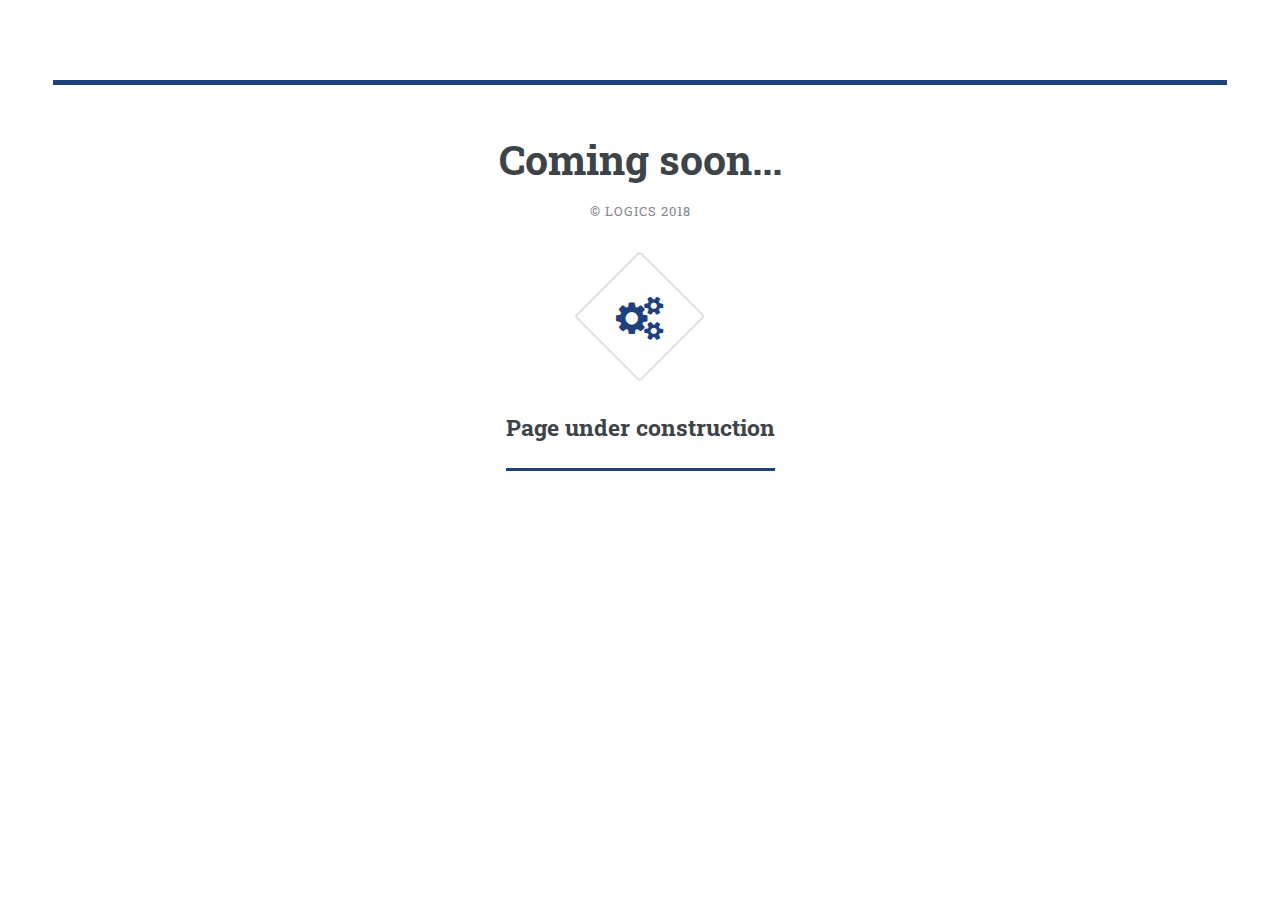
==== commit 3c666412: "[Update] Under construction pages." ====
--- a/gallery.html
+++ b/gallery.html
@@ -27,198 +27,23 @@
 
 				<!-- Header -->
 				<header id="header">
-					<a href="index.html" class="logo">
-						<strong>LOGICS</strong> | The Pennsylvania State University, University Park</a>
-					<ul class="icons">
-						<li>
-							<a href="#" class="icon fa-twitter">
-								<span class="label">Twitter</span>
-							</a>
-						</li>
-						<li>
-							<a href="#" class="icon fa-facebook">
-								<span class="label">Facebook</span>
-							</a>
-						</li>
-						<li>
-							<a href="#" class="icon fa-snapchat-ghost">
-								<span class="label">Snapchat</span>
-							</a>
-						</li>
-						<li>
-							<a href="#" class="icon fa-instagram">
-								<span class="label">Instagram</span>
-							</a>
-						</li>
-						<li>
-							<a href="#" class="icon fa-medium">
-								<span class="label">Medium</span>
-							</a>
-						</li>
-					</ul>
 				</header>
 
 				<!-- Banner -->
 				<section id="banner">
-					<div class="content">
+					<div class="content" align="center">
 						<header>
-							<h1>Lab of Green &amp; Secure Integrated Circuit Systems</h1>
+							<h1>Coming soon...</h1>
+							<p>&copy; LOGICS 2018</p>
 						</header>
-						<p>The focus of LOGICS is to explore CMOS and post-CMOS nano-technologies to cater to the rapidly evolving needs of computing
-							for IoT. Non-Volatile Memory (NVM) technologies have shown promise to provide the desired scalability and create new
-							frontiers in novel energy-efficient computing. However, they have also brought new vulnerabilities and attacks vectors
-							that were previously unknown. We have three tightly connected research efforts to achieve energy-efficiency while
-							preserving the security and trustworthiness of IoT in Cyber Physical Systems:
-							<ol>
-								<li>Data security and privacy of NVM</li>
-								<li>Novel and neuro-inspired energy-efficient computing using NVM</li>
-								<li>Security and integrity of hardware systems</li>
-							</ol>
-						</p>
-						<p>
-							Projects (1) and (2) exploit NVM for energy-efficiency and security while preserving its own integrity against new attack
-							vectors. Project (3) secures the logic elements and the overall hardware system. Test-prototyping is used to prove
-							the design ideas.
-						</p>
-						<ul class="actions">
-							<li>
-								<a href="research.html" class="button big">Learn More</a>
-							</li>
-						</ul>
-					</div>
-					<!-- <span class="image object">
-						<img src="images/pic10.jpg" alt="" />
-					</span> -->
-				</section>
-
-				<!-- Section -->
-				<section>
-					<header class="major">
-						<h2>News</h2>
-					</header>
-					<div class="features">
-						<article>
-							<span class="icon fa-diamond"></span>
-							<div class="content">
-								<h3>Portitor ullamcorper</h3>
-								<p>Aenean ornare velit lacus, ac varius enim lorem ullamcorper dolore. Proin aliquam facilisis ante interdum. Sed nulla
-									amet lorem feugiat tempus aliquam.</p>
-							</div>
-						</article>
-						<article>
-							<span class="icon fa-paper-plane"></span>
-							<div class="content">
-								<h3>Sapien veroeros</h3>
-								<p>Aenean ornare velit lacus, ac varius enim lorem ullamcorper dolore. Proin aliquam facilisis ante interdum. Sed nulla
-									amet lorem feugiat tempus aliquam.</p>
-							</div>
-						</article>
-						<article>
-							<span class="icon fa-rocket"></span>
-							<div class="content">
-								<h3>Quam lorem ipsum</h3>
-								<p>Aenean ornare velit lacus, ac varius enim lorem ullamcorper dolore. Proin aliquam facilisis ante interdum. Sed nulla
-									amet lorem feugiat tempus aliquam.</p>
-							</div>
-						</article>
-						<article>
-							<span class="icon fa-signal"></span>
-							<div class="content">
-								<h3>Sed magna finibus</h3>
-								<p>Aenean ornare velit lacus, ac varius enim lorem ullamcorper dolore. Proin aliquam facilisis ante interdum. Sed nulla
-									amet lorem feugiat tempus aliquam.</p>
-							</div>
-						</article>
+						<header class="construction">
+							<span class="icon fa-cogs"></span>
+						</header>
+						<header class="majorconst">
+							<h2>Page under construction</h2>
+						</header>
 					</div>
 				</section>
-
-				<!-- Section -->
-				<section>
-					<header class="major">
-						<h2>Ipsum sed dolor</h2>
-					</header>
-					<div class="posts">
-						<article>
-							<a href="#" class="image">
-								<img src="images/pic01.jpg" alt="" />
-							</a>
-							<h3>Interdum aenean</h3>
-							<p>Aenean ornare velit lacus, ac varius enim lorem ullamcorper dolore. Proin aliquam facilisis ante interdum. Sed nulla
-								amet lorem feugiat tempus aliquam.</p>
-							<ul class="actions">
-								<li>
-									<a href="#" class="button">More</a>
-								</li>
-							</ul>
-						</article>
-						<article>
-							<a href="#" class="image">
-								<img src="images/pic02.jpg" alt="" />
-							</a>
-							<h3>Nulla amet dolore</h3>
-							<p>Aenean ornare velit lacus, ac varius enim lorem ullamcorper dolore. Proin aliquam facilisis ante interdum. Sed nulla
-								amet lorem feugiat tempus aliquam.</p>
-							<ul class="actions">
-								<li>
-									<a href="#" class="button">More</a>
-								</li>
-							</ul>
-						</article>
-						<article>
-							<a href="#" class="image">
-								<img src="images/pic03.jpg" alt="" />
-							</a>
-							<h3>Tempus ullamcorper</h3>
-							<p>Aenean ornare velit lacus, ac varius enim lorem ullamcorper dolore. Proin aliquam facilisis ante interdum. Sed nulla
-								amet lorem feugiat tempus aliquam.</p>
-							<ul class="actions">
-								<li>
-									<a href="#" class="button">More</a>
-								</li>
-							</ul>
-						</article>
-						<article>
-							<a href="#" class="image">
-								<img src="images/pic04.jpg" alt="" />
-							</a>
-							<h3>Sed etiam facilis</h3>
-							<p>Aenean ornare velit lacus, ac varius enim lorem ullamcorper dolore. Proin aliquam facilisis ante interdum. Sed nulla
-								amet lorem feugiat tempus aliquam.</p>
-							<ul class="actions">
-								<li>
-									<a href="#" class="button">More</a>
-								</li>
-							</ul>
-						</article>
-						<article>
-							<a href="#" class="image">
-								<img src="images/pic05.jpg" alt="" />
-							</a>
-							<h3>Feugiat lorem aenean</h3>
-							<p>Aenean ornare velit lacus, ac varius enim lorem ullamcorper dolore. Proin aliquam facilisis ante interdum. Sed nulla
-								amet lorem feugiat tempus aliquam.</p>
-							<ul class="actions">
-								<li>
-									<a href="#" class="button">More</a>
-								</li>
-							</ul>
-						</article>
-						<article>
-							<a href="#" class="image">
-								<img src="images/pic06.jpg" alt="" />
-							</a>
-							<h3>Amet varius aliquam</h3>
-							<p>Aenean ornare velit lacus, ac varius enim lorem ullamcorper dolore. Proin aliquam facilisis ante interdum. Sed nulla
-								amet lorem feugiat tempus aliquam.</p>
-							<ul class="actions">
-								<li>
-									<a href="#" class="button">More</a>
-								</li>
-							</ul>
-						</article>
-					</div>
-				</section>
-
 			</div>
 		</div>
 
@@ -235,6 +60,7 @@
 	<script src="assets/js/main.js"></script>
 	<script>
 		$("#sidebar").load("sidebar.html");
+		$("#header").load("header.html");
 	</script>
 
 </body>
--- a/assets/css/main.css
+++ b/assets/css/main.css
@@ -2148,7 +2148,7 @@
 		}
 
 	h1 {
-		font-size: 4em;
+		font-size: 3.20em;
 		margin: 0 0 0.5em 0;
 		line-height: 1.3;
 	}
@@ -2176,7 +2176,7 @@
 	@media screen and (max-width: 1680px) {
 
 		h1 {
-			font-size: 3.5em;
+			font-size: 3.10em;
 		}
 
 	}
@@ -2184,7 +2184,7 @@
 	@media screen and (max-width: 980px) {
 
 		h1 {
-			font-size: 3.25em;
+			font-size: 3em;
 		}
 
 	}
@@ -3384,8 +3384,8 @@
 		-webkit-flex-wrap: wrap;
 		-ms-flex-wrap: wrap;
 		flex-wrap: wrap;
-		margin: 0 0 2em -6em;
-		width: calc(100% + 6em);
+		margin: 0 0 2em -4em;
+		width: calc(100% + 4em);
 	}
 
 		.posts article {
@@ -3397,17 +3397,17 @@
 			-webkit-flex-shrink: 1;
 			-ms-flex-shrink: 1;
 			flex-shrink: 1;
-			margin: 0 0 6em 6em;
+			margin: 0 0 4em 4em;
 			position: relative;
-			width: calc(33.33333% - 6em);
+			width: calc(25% - 4em);
 		}
 
 			.posts article:before {
 				background: rgba(210, 215, 217, 0.75);
 				content: '';
 				display: block;
-				height: calc(100% + 6em);
-				left: -3em;
+				height: calc(100% + 4em);
+				left: -2em;
 				position: absolute;
 				top: 0;
 				width: 1px;
@@ -3415,13 +3415,13 @@
 
 			.posts article:after {
 				background: rgba(210, 215, 217, 0.75);
-				bottom: -3em;
+				bottom: -2em;
 				content: '';
 				display: block;
 				height: 1px;
 				position: absolute;
 				right: 0;
-				width: calc(100% + 6em);
+				width: calc(100% + 4em);
 			}
 
 			.posts article > :last-child {
@@ -3440,6 +3440,34 @@
 
 		@media screen and (min-width: 1681px) {
 
+			.posts article:nth-child(4n + 1):before {
+				display: none;
+			}
+
+			.posts article:nth-child(4n + 1):after {
+				width: 100%;
+			}
+
+			.posts article:nth-last-child(1), .posts article:nth-last-child(2), .posts article:nth-last-child(3), .posts article:nth-last-child(4) {
+				margin-bottom: 0;
+			}
+
+				.posts article:nth-last-child(1):before, .posts article:nth-last-child(2):before, .posts article:nth-last-child(3):before, .posts article:nth-last-child(4):before {
+					height: 100%;
+				}
+
+				.posts article:nth-last-child(1):after, .posts article:nth-last-child(2):after, .posts article:nth-last-child(3):after, .posts article:nth-last-child(4):after {
+					display: none;
+				}
+
+		}
+
+		@media screen and (min-width: 737px) and (max-width: 1680px) {
+
+			.posts article {
+				width: calc(33.33333% - 4em);
+			}
+			
 			.posts article:nth-child(3n + 1):before {
 				display: none;
 			}
@@ -3462,19 +3490,7 @@
 
 		}
 
-		@media screen and (max-width: 1680px) {
-
-			.posts article {
-				width: calc(50% - 6em);
-			}
-
-				.posts article:nth-last-child(3) {
-					margin-bottom: 6em;
-				}
-
-		}
-
-		@media screen and (min-width: 481px) and (max-width: 1680px) {
+		@media screen and (min-width: 481px) and (max-width: 736px) {
 
 			.posts article:nth-child(2n + 1):before {
 				display: none;
@@ -3501,27 +3517,27 @@
 		@media screen and (max-width: 736px) {
 
 			.posts {
-				margin: 0 0 2em -4.5em;
-				width: calc(100% + 4.5em);
+				margin: 0 0 2em -4em;
+				width: calc(100% + 4em);
 			}
 
 				.posts article {
-					margin: 0 0 4.5em 4.5em;
-					width: calc(50% - 4.5em);
+					margin: 0 0 4em 4em;
+					width: calc(50% - 4em);
 				}
 
 					.posts article:before {
-						height: calc(100% + 4.5em);
-						left: -2.25em;
+						height: calc(100% + 4em);
+						left: -2em;
 					}
 
 					.posts article:after {
-						bottom: -2.25em;
-						width: calc(100% + 4.5em);
+						bottom: -2em;
+						width: calc(100% + 4em);
 					}
 
 					.posts article:nth-last-child(3) {
-						margin-bottom: 4.5em;
+						margin-bottom: 4em;
 					}
 
 		}
@@ -3534,7 +3550,7 @@
 			}
 
 				.posts article {
-					margin: 0 0 4.5em 0;
+					margin: 2em 2em;
 					width: 100%;
 				}
 
@@ -4162,4 +4178,52 @@
 			border-top: 0;
 			margin-top: 0;
 			padding-top: 0;
-		}+		}
+
+		/* Contruction page */
+.construction .icon {
+	-moz-flex-grow: 0;
+	-webkit-flex-grow: 0;
+	-ms-flex-grow: 0;
+	flex-grow: 0;
+	-moz-flex-shrink: 0;
+	-webkit-flex-shrink: 0;
+	-ms-flex-shrink: 0;
+	flex-shrink: 0;
+	display: block;
+	height: 10em;
+	line-height: 10em;
+	margin: 0 0 0 0;
+	text-align: center;
+	width: 10em;
+}
+
+.construction .icon:before {
+	color: #1e407c;
+	font-size: 2.75rem;
+	position: relative;
+	top: 0.05em;
+}
+
+.construction .icon:after {
+	-moz-transform: rotate(45deg);
+	-webkit-transform: rotate(45deg);
+	-ms-transform: rotate(45deg);
+	transform: rotate(45deg);
+	border-radius: 0.25rem;
+	border: solid 2px rgba(210, 215, 217, 0.75);
+	content: '';
+	display: block;
+	height: 7em;
+	left: 50%;
+	margin: -3.5em 0 0 -3.5em;
+	position: absolute;
+	top: 50%;
+	width: 7em;
+}
+
+header.majorconst {
+	border-bottom: solid 3px #1e407c;
+	display: inline-block;
+	margin-top: 2em;
+}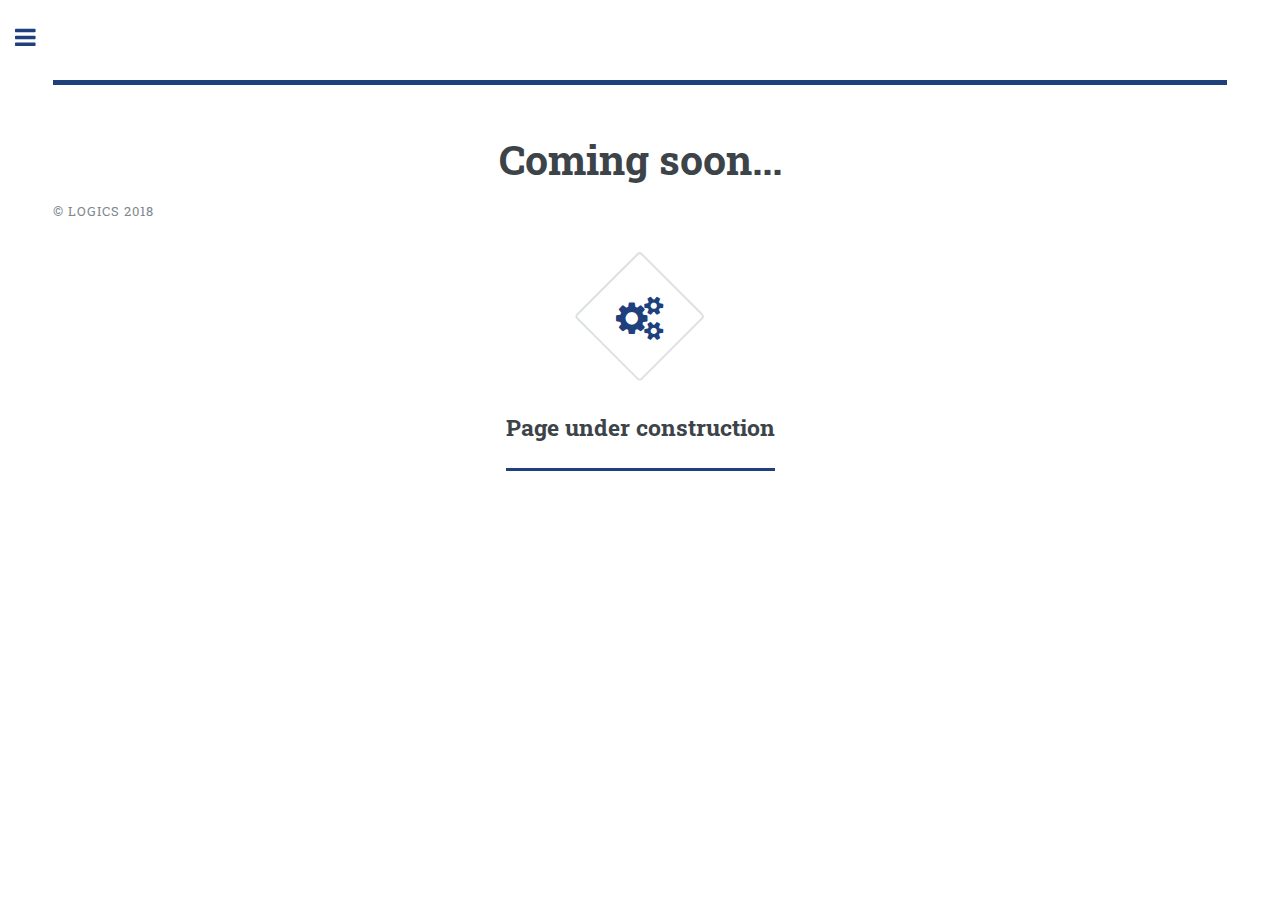
==== commit 6f294966: "[Add] Favicon." ====
--- a/gallery.html
+++ b/gallery.html
@@ -14,6 +14,7 @@
 	<link rel="stylesheet" href="assets/css/main.css" />
 	<!--[if lte IE 9]><link rel="stylesheet" href="assets/css/ie9.css" /><![endif]-->
 	<!--[if lte IE 8]><link rel="stylesheet" href="assets/css/ie8.css" /><![endif]-->
+	<link rel="shortcut icon" type="image/x-icon" href="favicon.ico" />
 </head>
 
 <body>
--- a/assets/css/main.css
+++ b/assets/css/main.css
@@ -2132,6 +2132,7 @@
 
 	p {
 		margin: 0 0 2em 0;
+		text-align: justify;
 	}
 
 	h1, h2, h3, h4, h5, h6 {
@@ -2597,6 +2598,29 @@
 				width: 100%;
 			}
 
+		.image.fixed {
+			display: block;
+			margin: 0 0 3em 0;
+			width: 100%;
+		}
+
+			.image.fixed img {
+				margin: auto;
+			}
+		
+		@media screen and (max-width: 736px) {
+			
+			.image.fixed {
+				display: block;
+				margin: 0 0 3em 0;
+				width: 100%;
+			}
+
+				.image.fixed img {
+					width: 100%;
+				}
+		}
+
 	.image-profile {
 		border-radius: 20em;
 		border: 0;
@@ -2973,6 +2997,13 @@
 	.table-wrapper {
 		-webkit-overflow-scrolling: touch;
 		overflow-x: auto;
+	}
+
+	.table-wrapper-hfixed {
+		-webkit-overflow-scrolling: touch;
+		overflow-x: auto;
+		overflow-y: scroll;
+		max-height: 20em;
 	}
 
 	table {
